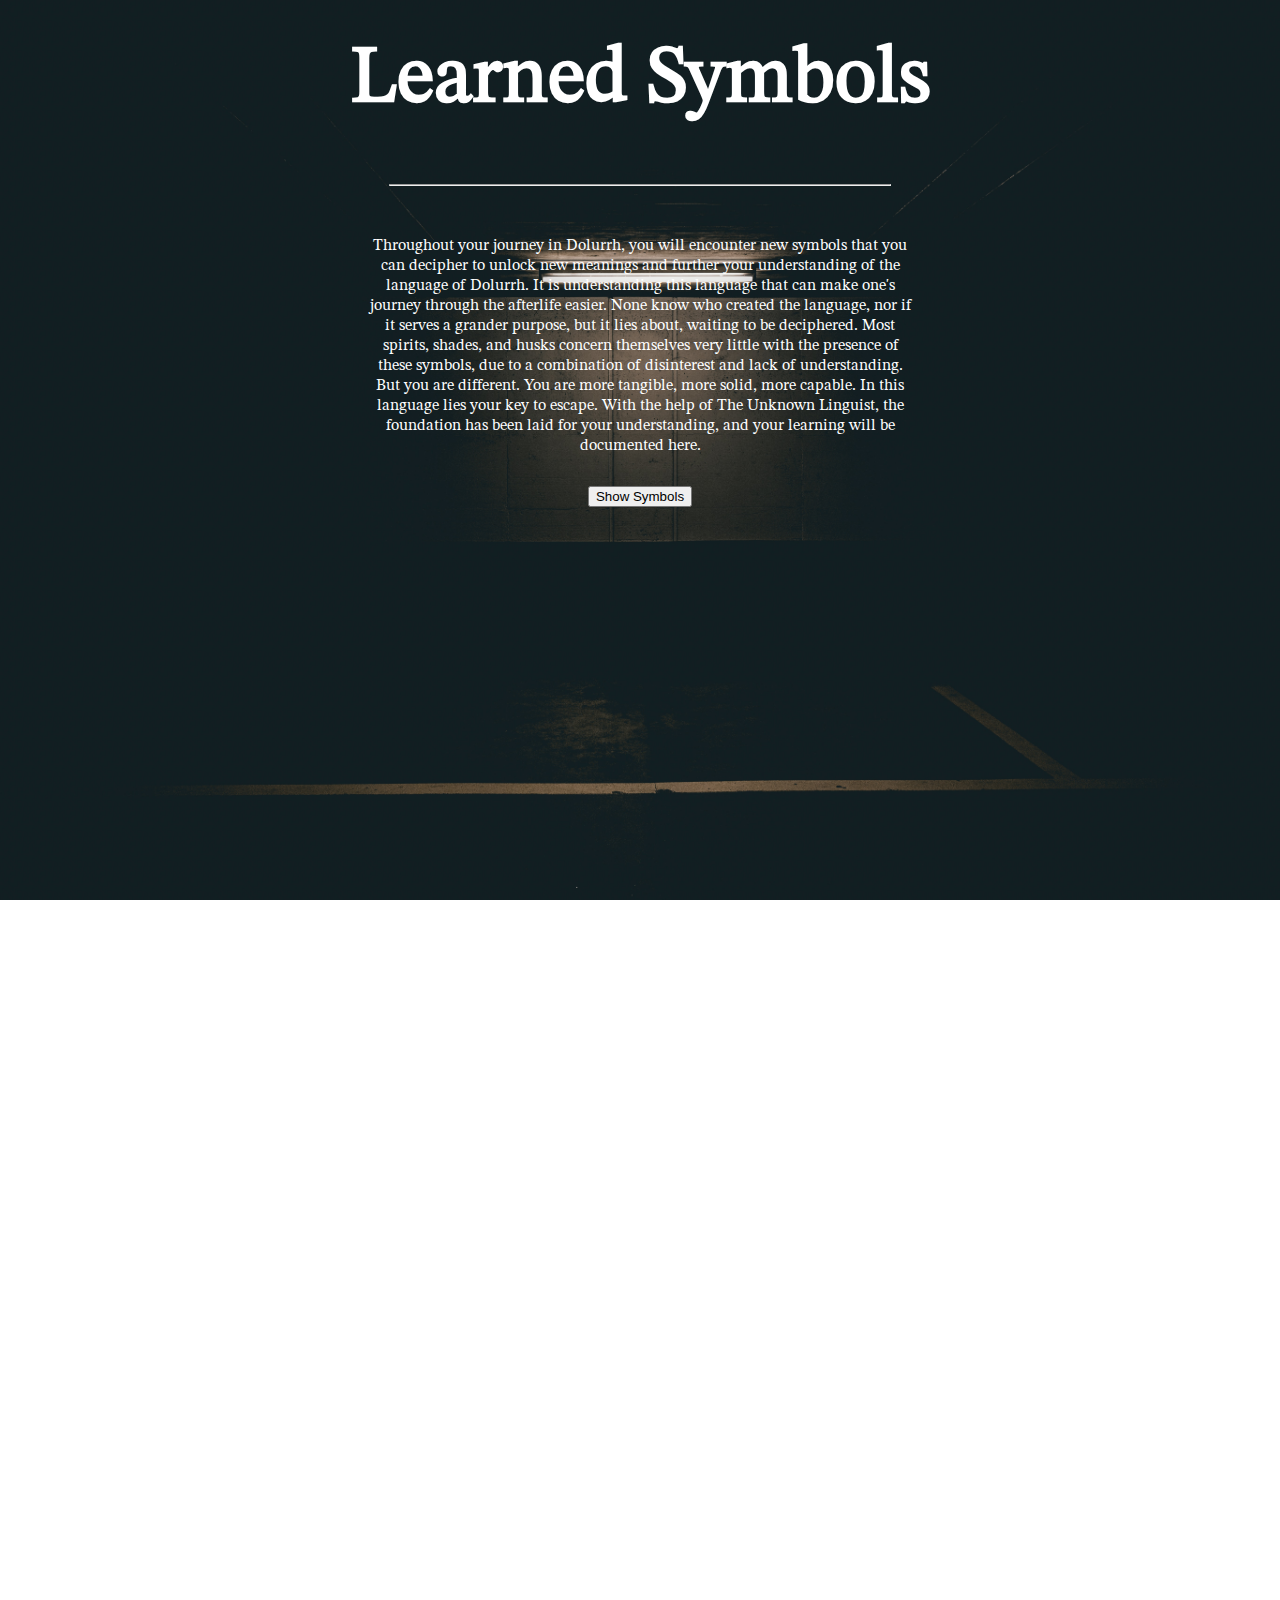
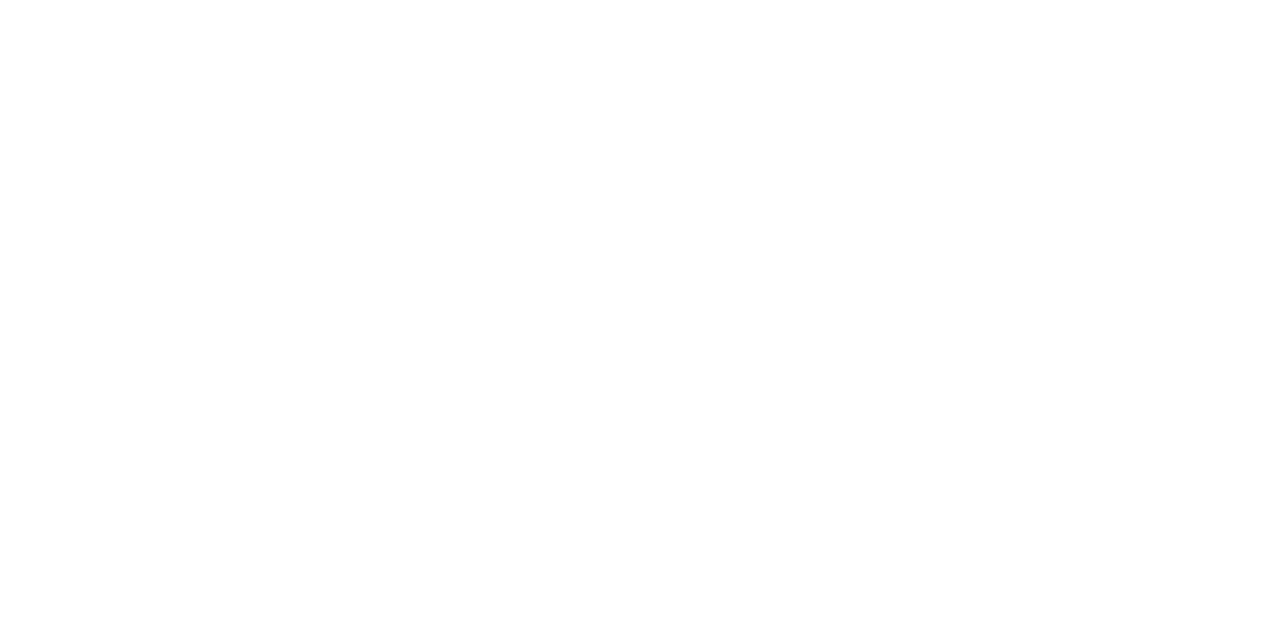
==== index.html @ 2c476905 "Styles finalized, preliminary symbols added" ====
<!DOCTYPE html>
<!--[if lt IE 7]>      <html class="no-js lt-ie9 lt-ie8 lt-ie7"> <![endif]-->
<!--[if IE 7]>         <html class="no-js lt-ie9 lt-ie8"> <![endif]-->
<!--[if IE 8]>         <html class="no-js lt-ie9"> <![endif]-->
<!--[if gt IE 8]>      <html class="no-js"> <!--<![endif]-->
<html>
    <head>
        <meta charset="utf-8">
        <meta http-equiv="X-UA-Compatible" content="IE=edge">
        <title>Dolurrh Symbols</title>
        <meta name="description" content="">
        <meta name="viewport" content="width=device-width, initial-scale=1">
        <link href="https://cdn.jsdelivr.net/npm/bootstrap@5.1.0/dist/css/bootstrap.min.css" rel="stylesheet" integrity="sha384-KyZXEAg3QhqLMpG8r+8fhAXLRk2vvoC2f3B09zVXn8CA5QIVfZOJ3BCsw2P0p/We" crossorigin="anonymous">
        <link rel="stylesheet" href="style.css">
    </head>
    <body>
        <!--[if lt IE 7]>
            <p class="browsehappy">You are using an <strong>outdated</strong> browser. Please <a href="#">upgrade your browser</a> to improve your experience.</p>
        <![endif]-->
        <div id="fadeIn">
            <h1 class="center" id="mainTitle">Learned Symbols</h1>
            <hr class="">
            <p class="">Throughout your journey in Dolurrh, you will encounter new symbols that you can decipher to unlock new meanings and further your understanding of the language of Dolurrh. It is understanding this language that can make one's journey through the afterlife easier. None know who created the language, nor if it serves a grander purpose, but it lies about, waiting to be deciphered. Most spirits, shades, and husks concern themselves very little with the presence of these symbols, due to a combination of disinterest and lack of understanding. But you are different. You are more tangible, more solid, more capable. In this language lies your key to escape. With the help of The Unknown Linguist, the foundation has been laid for your understanding, and your learning will be documented here.</p>

            <button type="button" class="btn btn-light" onclick="showSymbols()">Show Symbols</button>
        </div>

        <div id="symbols" class="container">
            <div class="row">
                <div class="col">
                    <figure class="figure">
                        <img src="assets/time.PNG" class="figure-img img-fluid rounded" alt="time">
                        <figcaption>time</figcaption>
                    </figure>
                </div>
                <div class="col">
                    <figure class="figure">
                        <img src="assets/existence.PNG" class="figure-img img-fluid rounded" alt="point existence">
                        <figcaption>point existence</figcaption>
                    </figure>
                </div>
                <div class="col">
                    <figure class="figure">
                        <img src="assets/do.PNG" class="figure-img img-fluid rounded" alt="do">
                        <figcaption>do</figcaption>
                    </figure>
                </div>
                <div class="col">
                    <figure class="figure">
                        <img src="assets/did.PNG" class="figure-img img-fluid rounded" alt="did">
                        <figcaption>did</figcaption>
                    </figure>
                </div>
                <div class="col">
                    <figure class="figure">
                        <img src="assets/thing.PNG" class="figure-img img-fluid rounded" alt="thing">
                        <figcaption>thing</figcaption>
                    </figure>
                </div>
                <div class="col">
                    <figure class="figure">
                        <img src="assets/be.PNG" class="figure-img img-fluid rounded" alt="be">
                        <figcaption>be</figcaption>
                    </figure>
                </div>
                <div class="col">
                    <figure class="figure">
                        <img src="" class="figure-img img-fluid rounded" alt="">
                        <figcaption></figcaption>
                    </figure>
                </div>
                <div class="col">
                    <figure class="figure">
                        <img src="" class="figure-img img-fluid rounded" alt="">
                        <figcaption></figcaption>
                    </figure>
                </div>
            </div>
            <div class="row">
                
            </div>
            <div class="row">
                
            </div>
            <div class="row">
                
            </div>
        </div>
        
        <script src="https://cdn.jsdelivr.net/npm/bootstrap@5.1.0/dist/js/bootstrap.bundle.min.js" integrity="sha384-U1DAWAznBHeqEIlVSCgzq+c9gqGAJn5c/t99JyeKa9xxaYpSvHU5awsuZVVFIhvj" crossorigin="anonymous"></script>
        <script>
            // console.log(document.getElementById("fadeIn").children)
            const children = document.getElementById("fadeIn").children
            for (let i = 0; i < children.length; i++) {
                children[i].className += " load";
            }

            function showSymbols() {
                var x = document.getElementById("symbols");
                console.log(x.style);
                if (x.style.opacity == 0) {
                    console.log("correct")
                    x.className += " load";
                } 
                location.href = "#";
                location.href = "#symbols";
            }
        </script>
    </body>
</html>
---- style.css ----
@import url('https://fonts.googleapis.com/css2?family=STIX+Two+Math&display=swap');

body {
    background-image: url("assets/light.jpg");
    background-size: cover;
    background-repeat: no-repeat;
    background-attachment: fixed;
    background-position: center; 
    font-family: 'STIX Two Math', serif;
    color: white;
    text-align: center;
}

h1 {
    margin-top: 30px;
    font-size: 80px;
    opacity: 0;
    -webkit-transition: opacity 2s ease-in;
       -moz-transition: opacity 2s ease-in;
        -ms-transition: opacity 2s ease-in;
         -o-transition: opacity 2s ease-in;
            transition: opacity 2s ease-in;
}

hr {
    width: 500px;
    margin: 0 auto;
    margin-top: 13px;
    opacity: 0;
    -webkit-transition: opacity 2s ease-in;
       -moz-transition: opacity 2s ease-in;
        -ms-transition: opacity 2s ease-in;
         -o-transition: opacity 2s ease-in;
            transition: opacity 2s ease-in;
    transition-delay: 1s;
}

p {
    font-size: 16px;
    width: 550px;
    margin: 0 auto;
    margin-top: 50px;
    opacity: 0;
    -webkit-transition: opacity 2s ease-in;
       -moz-transition: opacity 2s ease-in;
        -ms-transition: opacity 2s ease-in;
         -o-transition: opacity 2s ease-in;
            transition: opacity 2s ease-in;
    transition-delay: 2s;
}

.btn {
    margin-top: 30px;
    opacity: 0;
    -webkit-transition: opacity 2s ease-in;
       -moz-transition: opacity 2s ease-in;
        -ms-transition: opacity 2s ease-in;
         -o-transition: opacity 2s ease-in;
            transition: opacity 2s ease-in;
    transition-delay: 3s;
}

.container {
    /* margin: 0 auto; */
    margin-top: 200px;
    opacity: 0;
    -webkit-transition: opacity 2s ease-in;
       -moz-transition: opacity 2s ease-in;
        -ms-transition: opacity 2s ease-in;
         -o-transition: opacity 2s ease-in;
            transition: opacity 2s ease-in;
}

.load {
    opacity: 1;
}

.row {
    min-height: 164px;
}
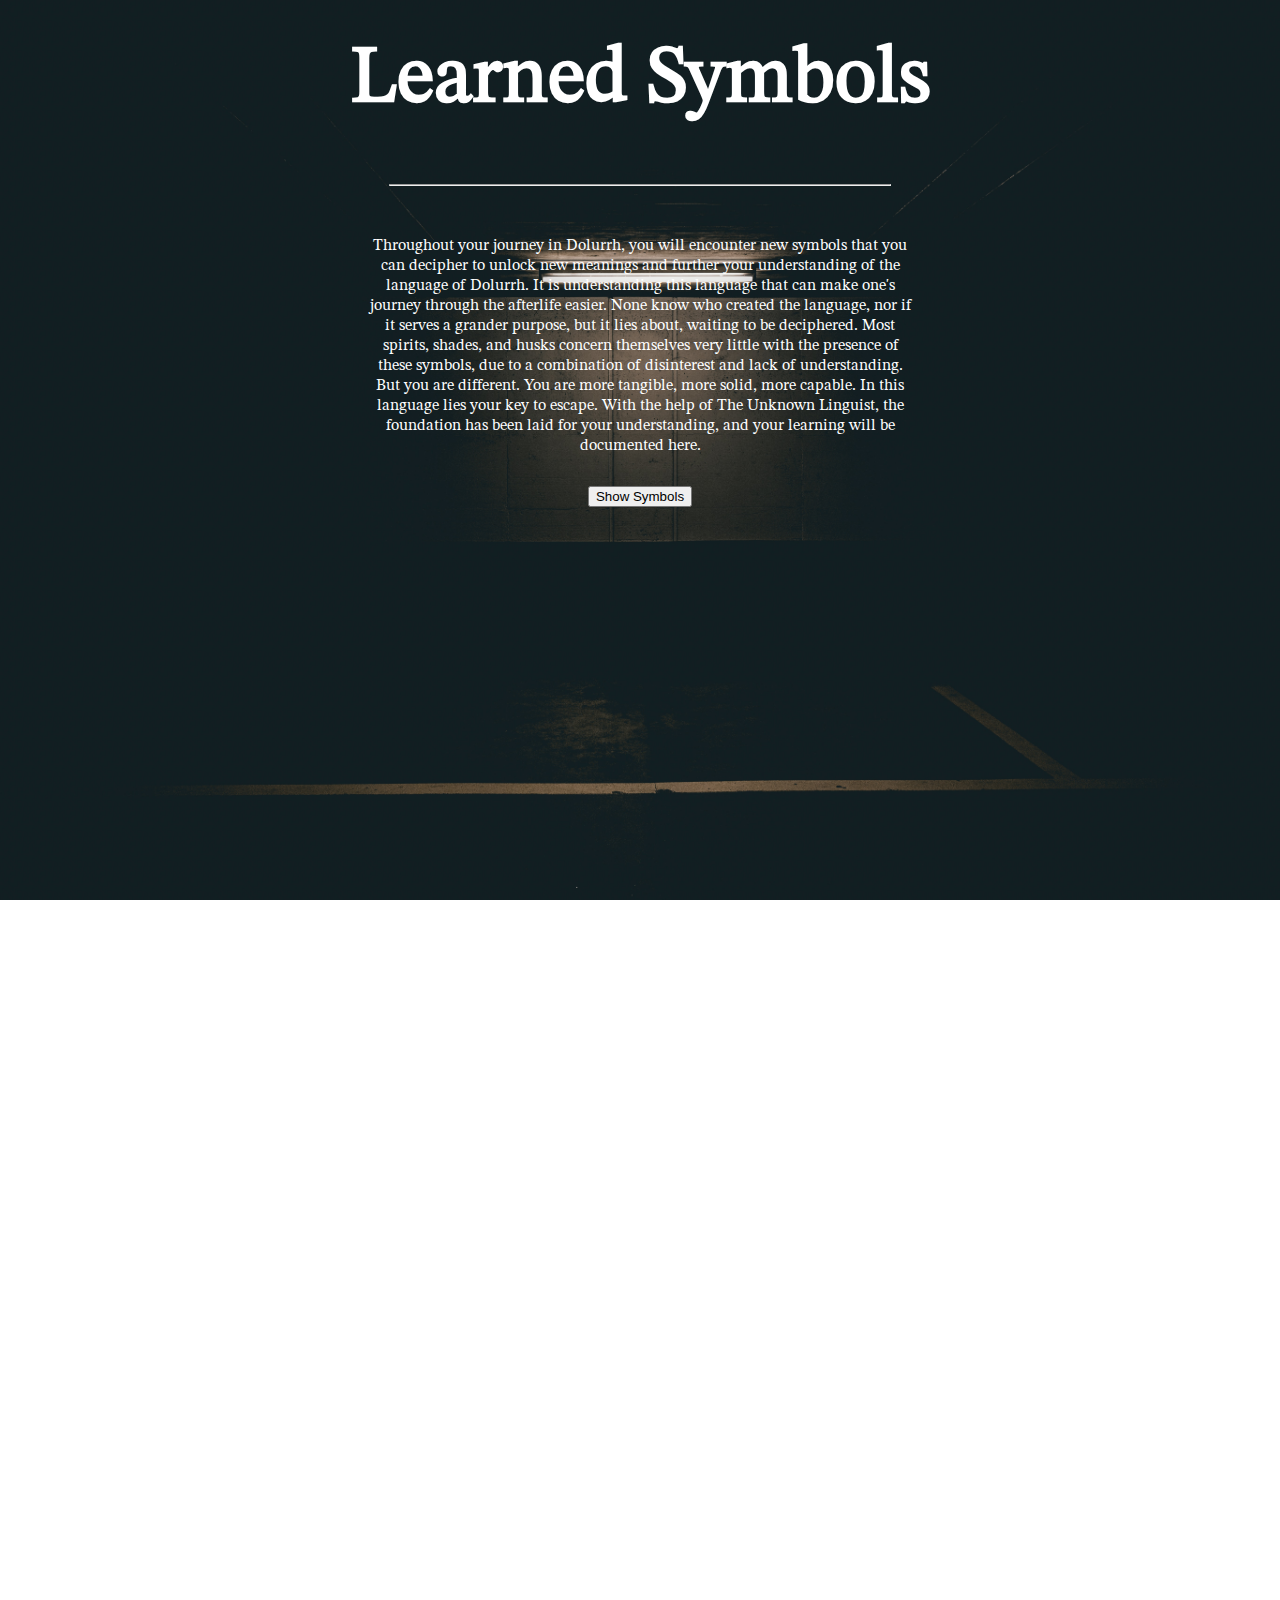
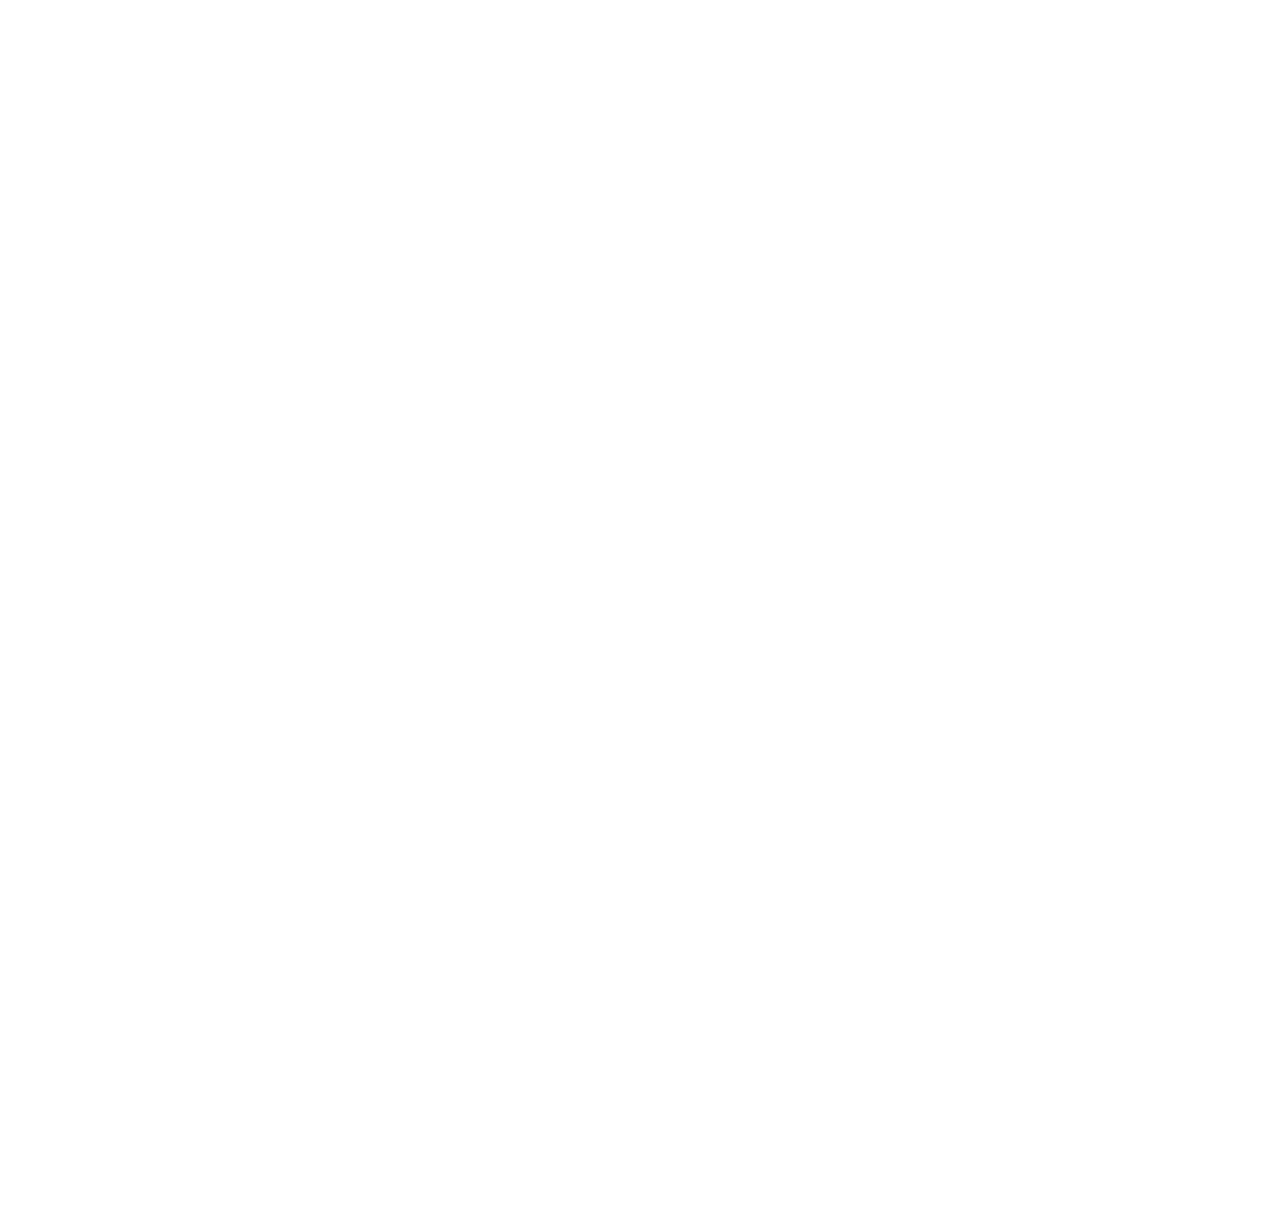
==== commit d1091c55: "Finalized starting symbols" ====
--- a/index.html
+++ b/index.html
@@ -41,18 +41,24 @@
                 </div>
                 <div class="col">
                     <figure class="figure">
+                        <img src="assets/day.PNG" class="figure-img img-fluid rounded" alt="day">
+                        <figcaption>day</figcaption>
+                    </figure>
+                </div>
+                <div class="col">
+                    <figure class="figure">
+                        <img src="assets/today.PNG" class="figure-img img-fluid rounded" alt="today">
+                        <figcaption>today</figcaption>
+                    </figure>
+                </div>
+                <div class="col">
+                    <figure class="figure">
                         <img src="assets/do.PNG" class="figure-img img-fluid rounded" alt="do">
                         <figcaption>do</figcaption>
                     </figure>
                 </div>
                 <div class="col">
                     <figure class="figure">
-                        <img src="assets/did.PNG" class="figure-img img-fluid rounded" alt="did">
-                        <figcaption>did</figcaption>
-                    </figure>
-                </div>
-                <div class="col">
-                    <figure class="figure">
                         <img src="assets/thing.PNG" class="figure-img img-fluid rounded" alt="thing">
                         <figcaption>thing</figcaption>
                     </figure>
@@ -65,25 +71,160 @@
                 </div>
                 <div class="col">
                     <figure class="figure">
-                        <img src="" class="figure-img img-fluid rounded" alt="">
-                        <figcaption></figcaption>
-                    </figure>
-                </div>
-                <div class="col">
-                    <figure class="figure">
-                        <img src="" class="figure-img img-fluid rounded" alt="">
-                        <figcaption></figcaption>
-                    </figure>
-                </div>
-            </div>
-            <div class="row">
-                
-            </div>
-            <div class="row">
-                
-            </div>
-            <div class="row">
-                
+                        <img src="assets/feeling.PNG" class="figure-img img-fluid rounded" alt="feeling">
+                        <figcaption>feeling</figcaption>
+                    </figure>
+                </div>
+            </div>
+            <div class="row">
+                <div class="col">
+                    <figure class="figure">
+                        <img src="" class="figure-img img-fluid rounded" alt="">
+                        <figcaption></figcaption>
+                    </figure>
+                </div>
+                <div class="col">
+                    <figure class="figure">
+                        <img src="" class="figure-img img-fluid rounded" alt="">
+                        <figcaption></figcaption>
+                    </figure>
+                </div>
+                <div class="col">
+                    <figure class="figure">
+                        <img src="" class="figure-img img-fluid rounded" alt="">
+                        <figcaption></figcaption>
+                    </figure>
+                </div>
+                <div class="col">
+                    <figure class="figure">
+                        <img src="" class="figure-img img-fluid rounded" alt="">
+                        <figcaption></figcaption>
+                    </figure>
+                </div>
+                <div class="col">
+                    <figure class="figure">
+                        <img src="" class="figure-img img-fluid rounded" alt="">
+                        <figcaption></figcaption>
+                    </figure>
+                </div>
+                <div class="col">
+                    <figure class="figure">
+                        <img src="" class="figure-img img-fluid rounded" alt="">
+                        <figcaption></figcaption>
+                    </figure>
+                </div>
+                <div class="col">
+                    <figure class="figure">
+                        <img src="" class="figure-img img-fluid rounded" alt="">
+                        <figcaption></figcaption>
+                    </figure>
+                </div>
+                <div class="col">
+                    <figure class="figure">
+                        <img src="" class="figure-img img-fluid rounded" alt="">
+                        <figcaption></figcaption>
+                    </figure>
+                </div>
+            </div>
+            <div class="row">
+                <div class="col">
+                    <figure class="figure">
+                        <img src="" class="figure-img img-fluid rounded" alt="">
+                        <figcaption></figcaption>
+                    </figure>
+                </div>
+                <div class="col">
+                    <figure class="figure">
+                        <img src="" class="figure-img img-fluid rounded" alt="">
+                        <figcaption></figcaption>
+                    </figure>
+                </div>
+                <div class="col">
+                    <figure class="figure">
+                        <img src="" class="figure-img img-fluid rounded" alt="">
+                        <figcaption></figcaption>
+                    </figure>
+                </div>
+                <div class="col">
+                    <figure class="figure">
+                        <img src="" class="figure-img img-fluid rounded" alt="">
+                        <figcaption></figcaption>
+                    </figure>
+                </div>
+                <div class="col">
+                    <figure class="figure">
+                        <img src="" class="figure-img img-fluid rounded" alt="">
+                        <figcaption></figcaption>
+                    </figure>
+                </div>
+                <div class="col">
+                    <figure class="figure">
+                        <img src="" class="figure-img img-fluid rounded" alt="">
+                        <figcaption></figcaption>
+                    </figure>
+                </div>
+                <div class="col">
+                    <figure class="figure">
+                        <img src="" class="figure-img img-fluid rounded" alt="">
+                        <figcaption></figcaption>
+                    </figure>
+                </div>
+                <div class="col">
+                    <figure class="figure">
+                        <img src="" class="figure-img img-fluid rounded" alt="">
+                        <figcaption></figcaption>
+                    </figure>
+                </div>
+            </div>
+            <div class="row">
+                <div class="col">
+                    <figure class="figure">
+                        <img src="" class="figure-img img-fluid rounded" alt="">
+                        <figcaption></figcaption>
+                    </figure>
+                </div>
+                <div class="col">
+                    <figure class="figure">
+                        <img src="" class="figure-img img-fluid rounded" alt="">
+                        <figcaption></figcaption>
+                    </figure>
+                </div>
+                <div class="col">
+                    <figure class="figure">
+                        <img src="" class="figure-img img-fluid rounded" alt="">
+                        <figcaption></figcaption>
+                    </figure>
+                </div>
+                <div class="col">
+                    <figure class="figure">
+                        <img src="" class="figure-img img-fluid rounded" alt="">
+                        <figcaption></figcaption>
+                    </figure>
+                </div>
+                <div class="col">
+                    <figure class="figure">
+                        <img src="" class="figure-img img-fluid rounded" alt="">
+                        <figcaption></figcaption>
+                    </figure>
+                </div>
+                <div class="col">
+                    <figure class="figure">
+                        <img src="" class="figure-img img-fluid rounded" alt="">
+                        <figcaption></figcaption>
+                    </figure>
+                </div>
+                <div class="col">
+                    <figure class="figure">
+                        <img src="" class="figure-img img-fluid rounded" alt="">
+                        <figcaption></figcaption>
+                    </figure>
+                </div>
+                <div class="col">
+                    <figure class="figure">
+                        <img src="" class="figure-img img-fluid rounded" alt="">
+                        <figcaption></figcaption>
+                    </figure>
+                </div>
             </div>
         </div>
         
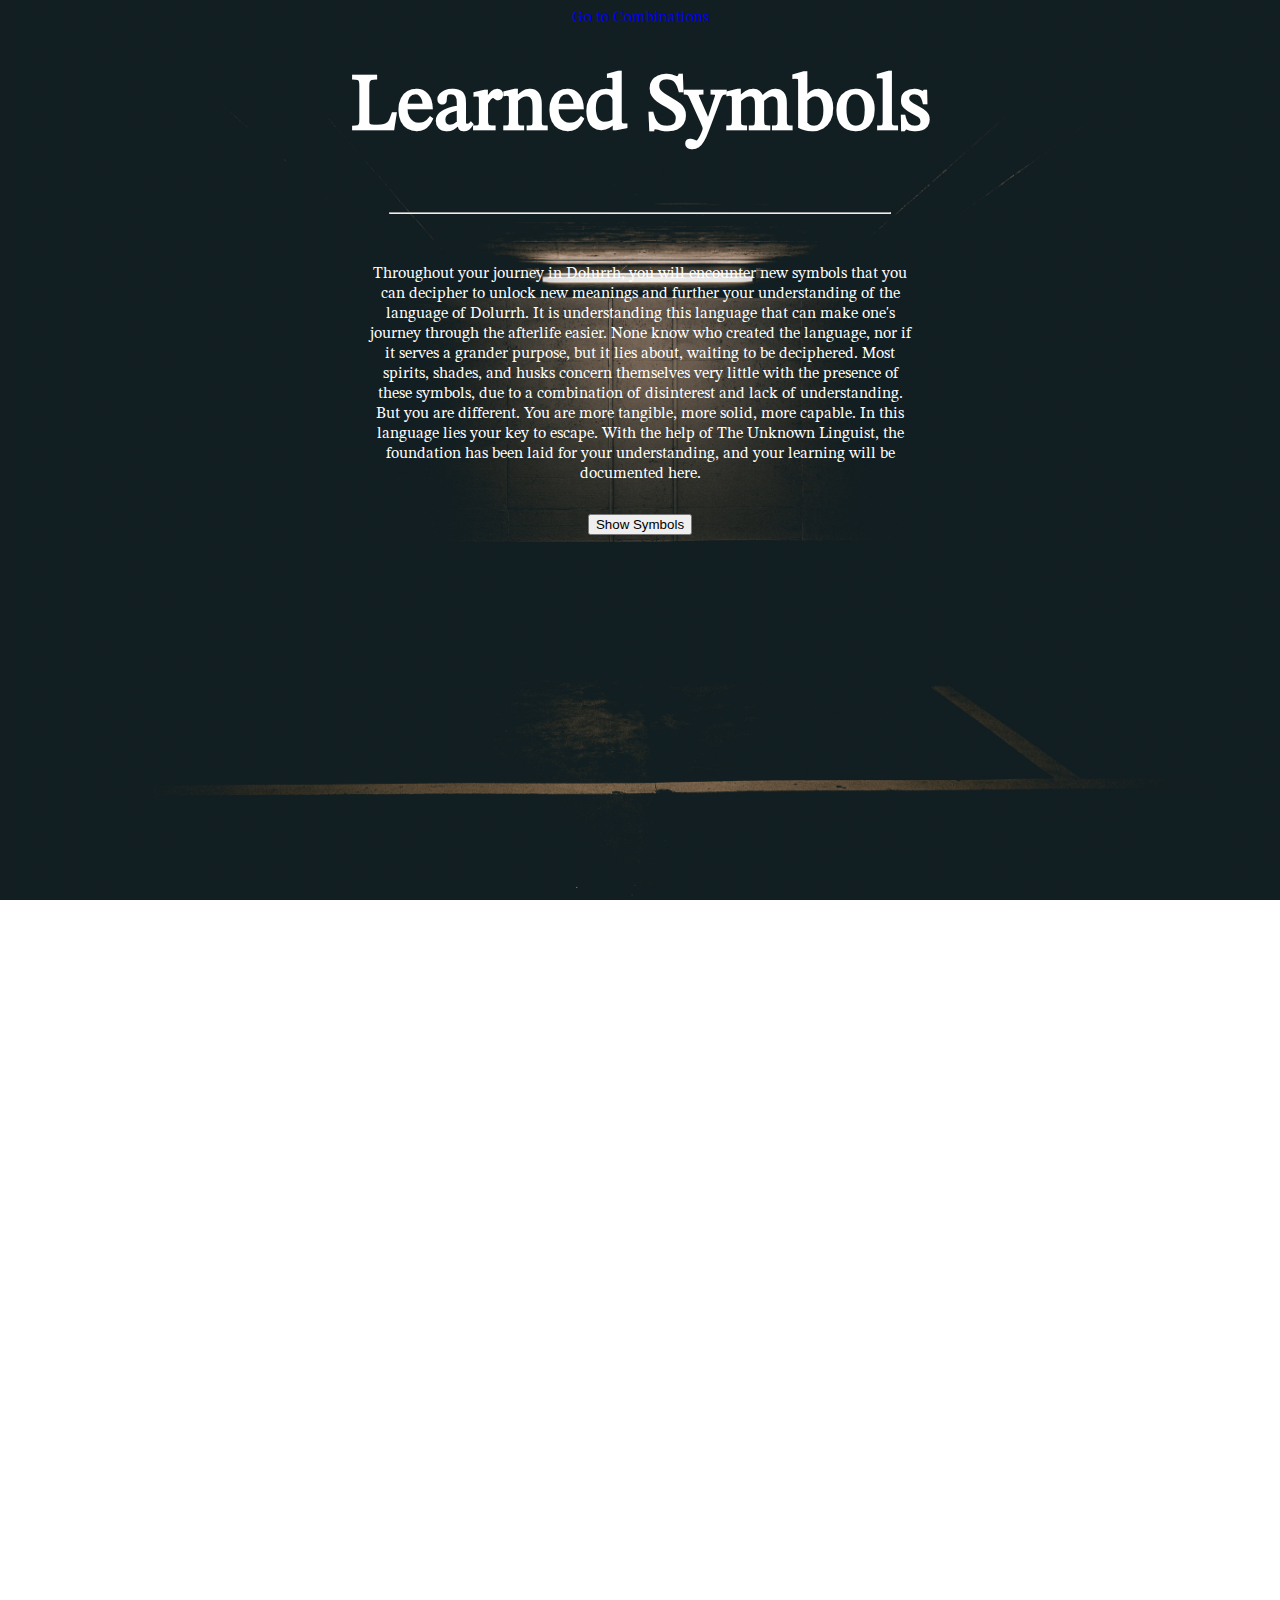
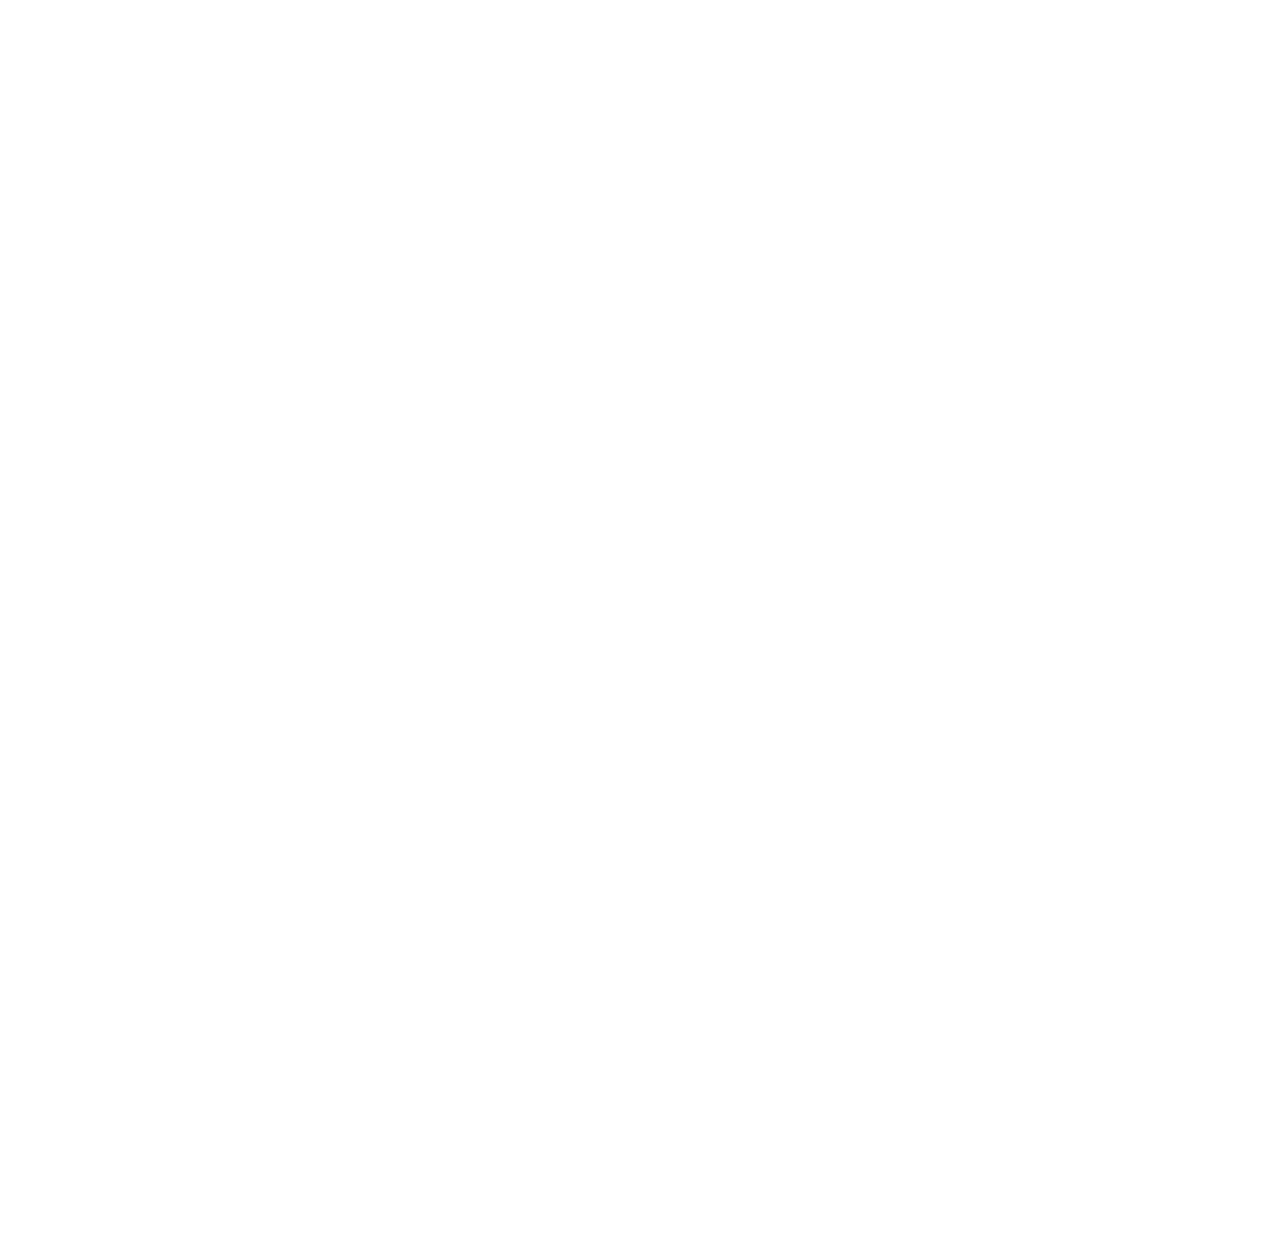
==== commit d18771b3: "Added Combinations page to present them with puzzles" ====
--- a/index.html
+++ b/index.html
@@ -17,6 +17,7 @@
         <!--[if lt IE 7]>
             <p class="browsehappy">You are using an <strong>outdated</strong> browser. Please <a href="#">upgrade your browser</a> to improve your experience.</p>
         <![endif]-->
+        <a href="combinations.html" id="link">Go to Combinations</a>
         <div id="fadeIn">
             <h1 class="center" id="mainTitle">Learned Symbols</h1>
             <hr class="">
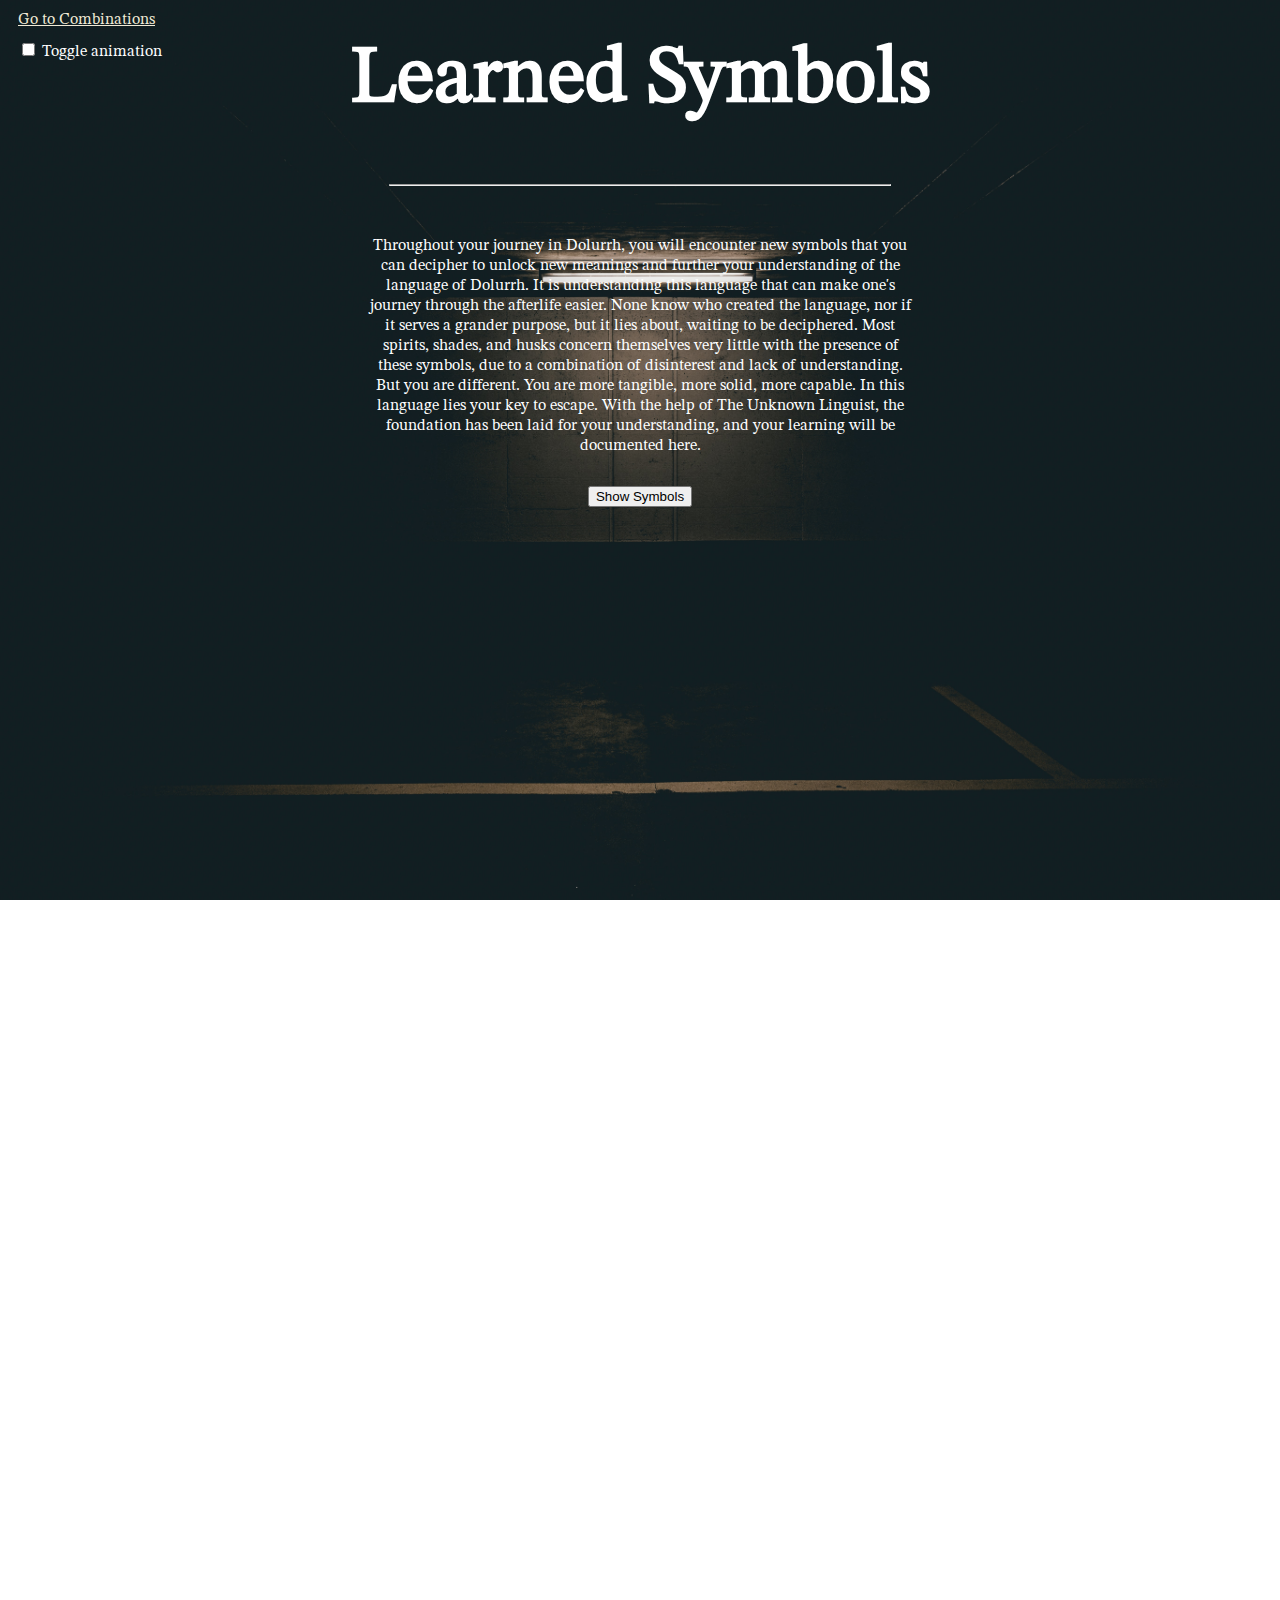
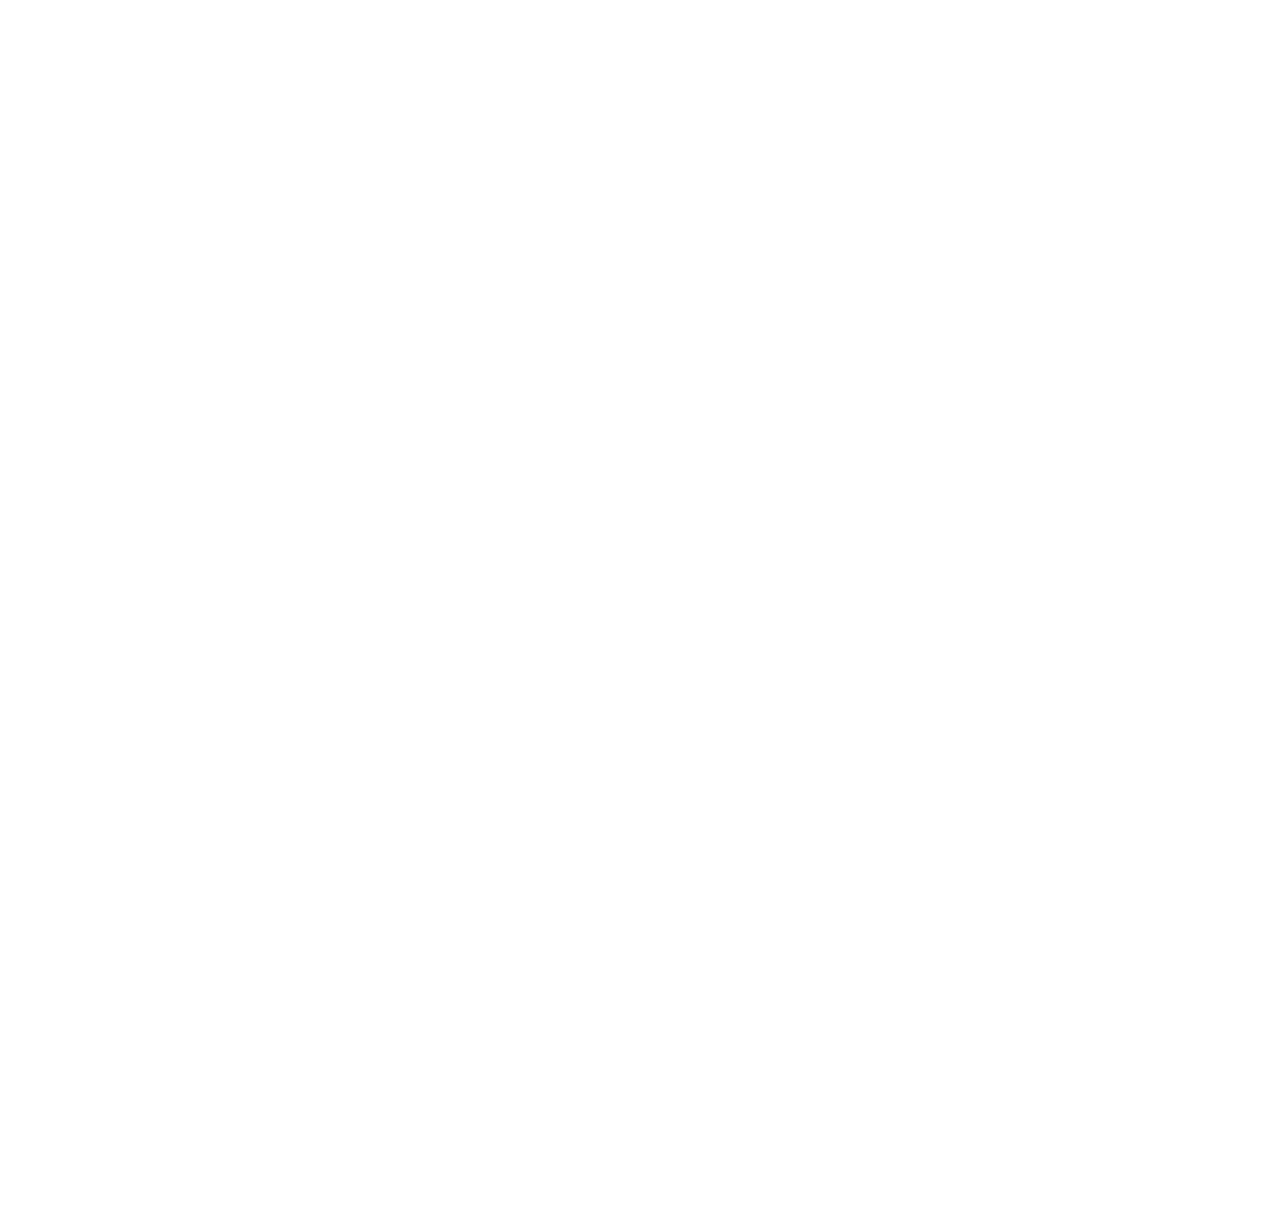
==== commit 21a3fb4f: "Nearly functional animation toggler" ====
--- a/index.html
+++ b/index.html
@@ -12,12 +12,18 @@
         <meta name="viewport" content="width=device-width, initial-scale=1">
         <link href="https://cdn.jsdelivr.net/npm/bootstrap@5.1.0/dist/css/bootstrap.min.css" rel="stylesheet" integrity="sha384-KyZXEAg3QhqLMpG8r+8fhAXLRk2vvoC2f3B09zVXn8CA5QIVfZOJ3BCsw2P0p/We" crossorigin="anonymous">
         <link rel="stylesheet" href="style.css">
+        <link rel="shortcut icon" type="image/png" href="assets/skull_favi.PNG"/>
+        <!-- <div>Icons made by <a href="https://www.freepik.com" title="Freepik">Freepik</a> from <a href="https://www.flaticon.com/" title="Flaticon">www.flaticon.com</a></div> -->
     </head>
     <body>
         <!--[if lt IE 7]>
             <p class="browsehappy">You are using an <strong>outdated</strong> browser. Please <a href="#">upgrade your browser</a> to improve your experience.</p>
         <![endif]-->
         <a href="combinations.html" id="link">Go to Combinations</a>
+        <div class="form-check form-switch" id="toggler">
+            <input class="form-check-input" type="checkbox" id="flexSwitchCheckChecked" onClick="toggleAnimation()">
+            <label class="form-check-label" for="flexSwitchCheckChecked">Toggle animation</label>
+        </div>
         <div id="fadeIn">
             <h1 class="center" id="mainTitle">Learned Symbols</h1>
             <hr class="">
@@ -231,10 +237,47 @@
         
         <script src="https://cdn.jsdelivr.net/npm/bootstrap@5.1.0/dist/js/bootstrap.bundle.min.js" integrity="sha384-U1DAWAznBHeqEIlVSCgzq+c9gqGAJn5c/t99JyeKa9xxaYpSvHU5awsuZVVFIhvj" crossorigin="anonymous"></script>
         <script>
-            // console.log(document.getElementById("fadeIn").children)
-            const children = document.getElementById("fadeIn").children
-            for (let i = 0; i < children.length; i++) {
-                children[i].className += " load";
+
+            if (localStorage.getItem('toggled') == null) {
+                console.log('not yet set')
+                localStorage.setItem('toggled', 'true');
+            }
+
+            if (localStorage.getItem('toggled') === 'true') {
+                console.log('LETS ANIMATE');
+                const children = document.getElementById("fadeIn").children
+                for (let i = 0; i < children.length; i++) {
+                    children[i].className += " load";
+                }
+
+                // document.getElementById("symbols").className += " load"; 
+            } else {
+                console.log('DONT ANIMATE');
+                toggleTransition('none', 1);
+            }
+
+            function toggleAnimation() {
+
+                if (localStorage.getItem('toggled') === 'true') {
+                    // turn animation off
+                    console.log("toggled off")
+                    localStorage.setItem('toggled', 'false');
+                } else {
+                    // turn animation on
+                    console.log("toggled on")
+                    localStorage.setItem('toggled', 'true');
+                }
+            
+            }
+
+            function toggleTransition(transition, opacity) {
+                const children = document.getElementById("fadeIn").children
+                    for (let i = 0; i < children.length; i++) {
+                        children[i].style.transition = transition;
+                        children[i].style.opacity = 1;
+                    }
+                document.getElementById('symbols').style.transition = transition;
+                document.getElementById('symbols').style.opacity = opacity;
             }
 
             function showSymbols() {
--- a/style.css
+++ b/style.css
@@ -79,3 +79,32 @@
     min-height: 164px;
 }
 
+#link {
+    position: absolute;
+    margin-left: 10px;
+    margin-top: -20px;
+    display: block;
+}
+
+a {
+    color: #f0ead6;
+}
+
+a:visited {
+    color: #f0ead6;
+}
+
+a:hover {
+    color: #807c6e;
+}
+
+a:active {
+    color: #56534a;
+}
+
+#toggler {
+    position: absolute;
+    margin-left: 10px;
+    margin-top: 10px;
+    display: block;
+}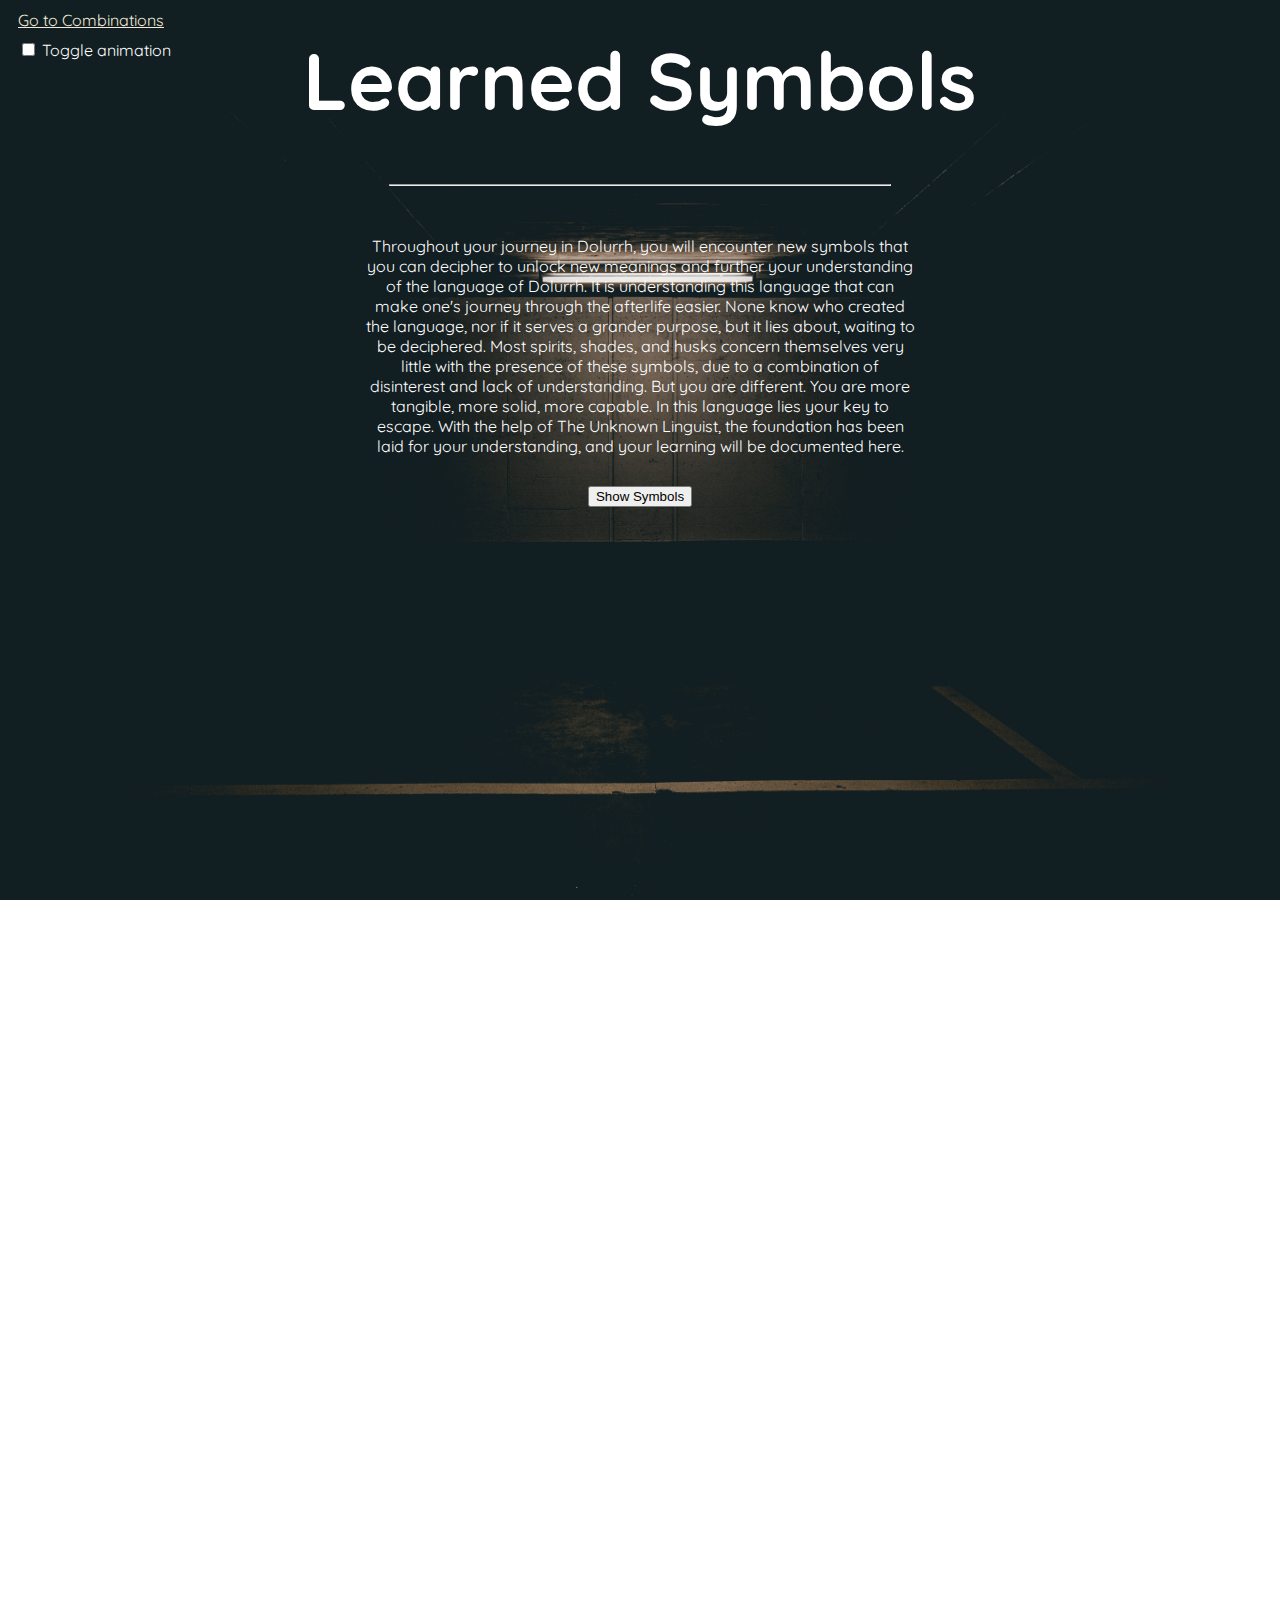
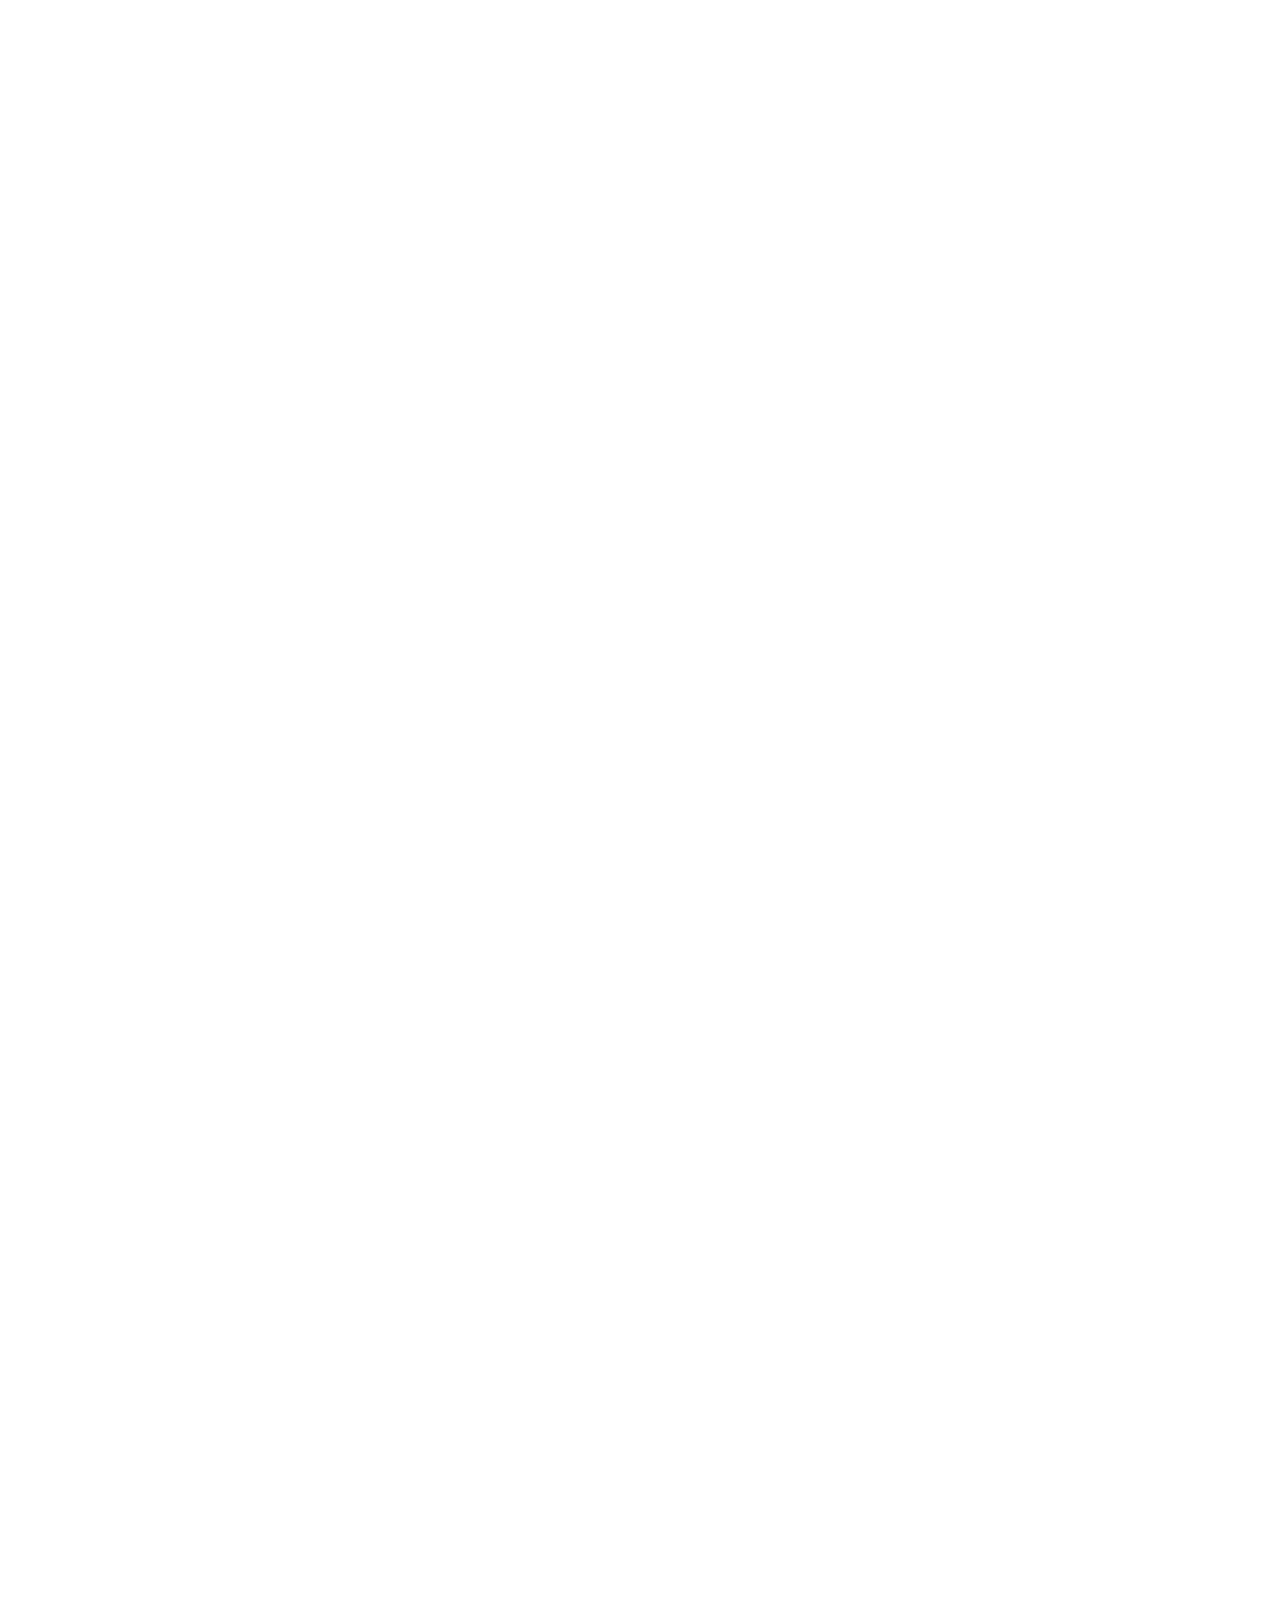
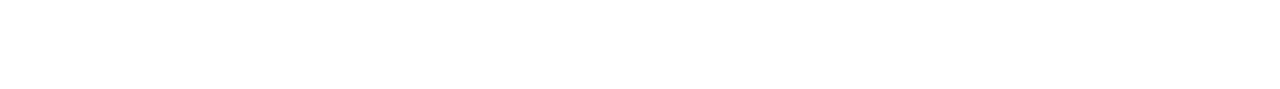
==== commit cc1466fb: "More combinations" ====
--- a/index.html
+++ b/index.html
@@ -86,26 +86,26 @@
             <div class="row">
                 <div class="col">
                     <figure class="figure">
-                        <img src="" class="figure-img img-fluid rounded" alt="">
-                        <figcaption></figcaption>
-                    </figure>
-                </div>
-                <div class="col">
-                    <figure class="figure">
-                        <img src="" class="figure-img img-fluid rounded" alt="">
-                        <figcaption></figcaption>
-                    </figure>
-                </div>
-                <div class="col">
-                    <figure class="figure">
-                        <img src="" class="figure-img img-fluid rounded" alt="">
-                        <figcaption></figcaption>
-                    </figure>
-                </div>
-                <div class="col">
-                    <figure class="figure">
-                        <img src="" class="figure-img img-fluid rounded" alt="">
-                        <figcaption></figcaption>
+                        <img src="assets/that.PNG" class="figure-img img-fluid rounded" alt="that">
+                        <figcaption>that</figcaption>
+                    </figure>
+                </div>
+                <div class="col">
+                    <figure class="figure">
+                        <img src="assets/small.PNG" class="figure-img img-fluid rounded" alt="small">
+                        <figcaption>small</figcaption>
+                    </figure>
+                </div>
+                <div class="col">
+                    <figure class="figure">
+                        <img src="assets/large.PNG" class="figure-img img-fluid rounded" alt="large">
+                        <figcaption>large</figcaption>
+                    </figure>
+                </div>
+                <div class="col">
+                    <figure class="figure">
+                        <img src="assets/good.PNG" class="figure-img img-fluid rounded" alt="good">
+                        <figcaption>good</figcaption>
                     </figure>
                 </div>
                 <div class="col">
--- a/style.css
+++ b/style.css
@@ -1,4 +1,5 @@
 @import url('https://fonts.googleapis.com/css2?family=STIX+Two+Math&display=swap');
+@import url('https://fonts.googleapis.com/css2?family=Kaisei+Tokumin&family=Quicksand:wght@300&display=swap');
 
 body {
     background-image: url("assets/light.jpg");
@@ -6,7 +7,9 @@
     background-repeat: no-repeat;
     background-attachment: fixed;
     background-position: center; 
-    font-family: 'STIX Two Math', serif;
+    /* font-family: 'STIX Two Math', serif; */
+    /* font-family: 'Kaisei Tokumin', serif; */
+    font-family: 'Quicksand', sans-serif;
     color: white;
     text-align: center;
 }
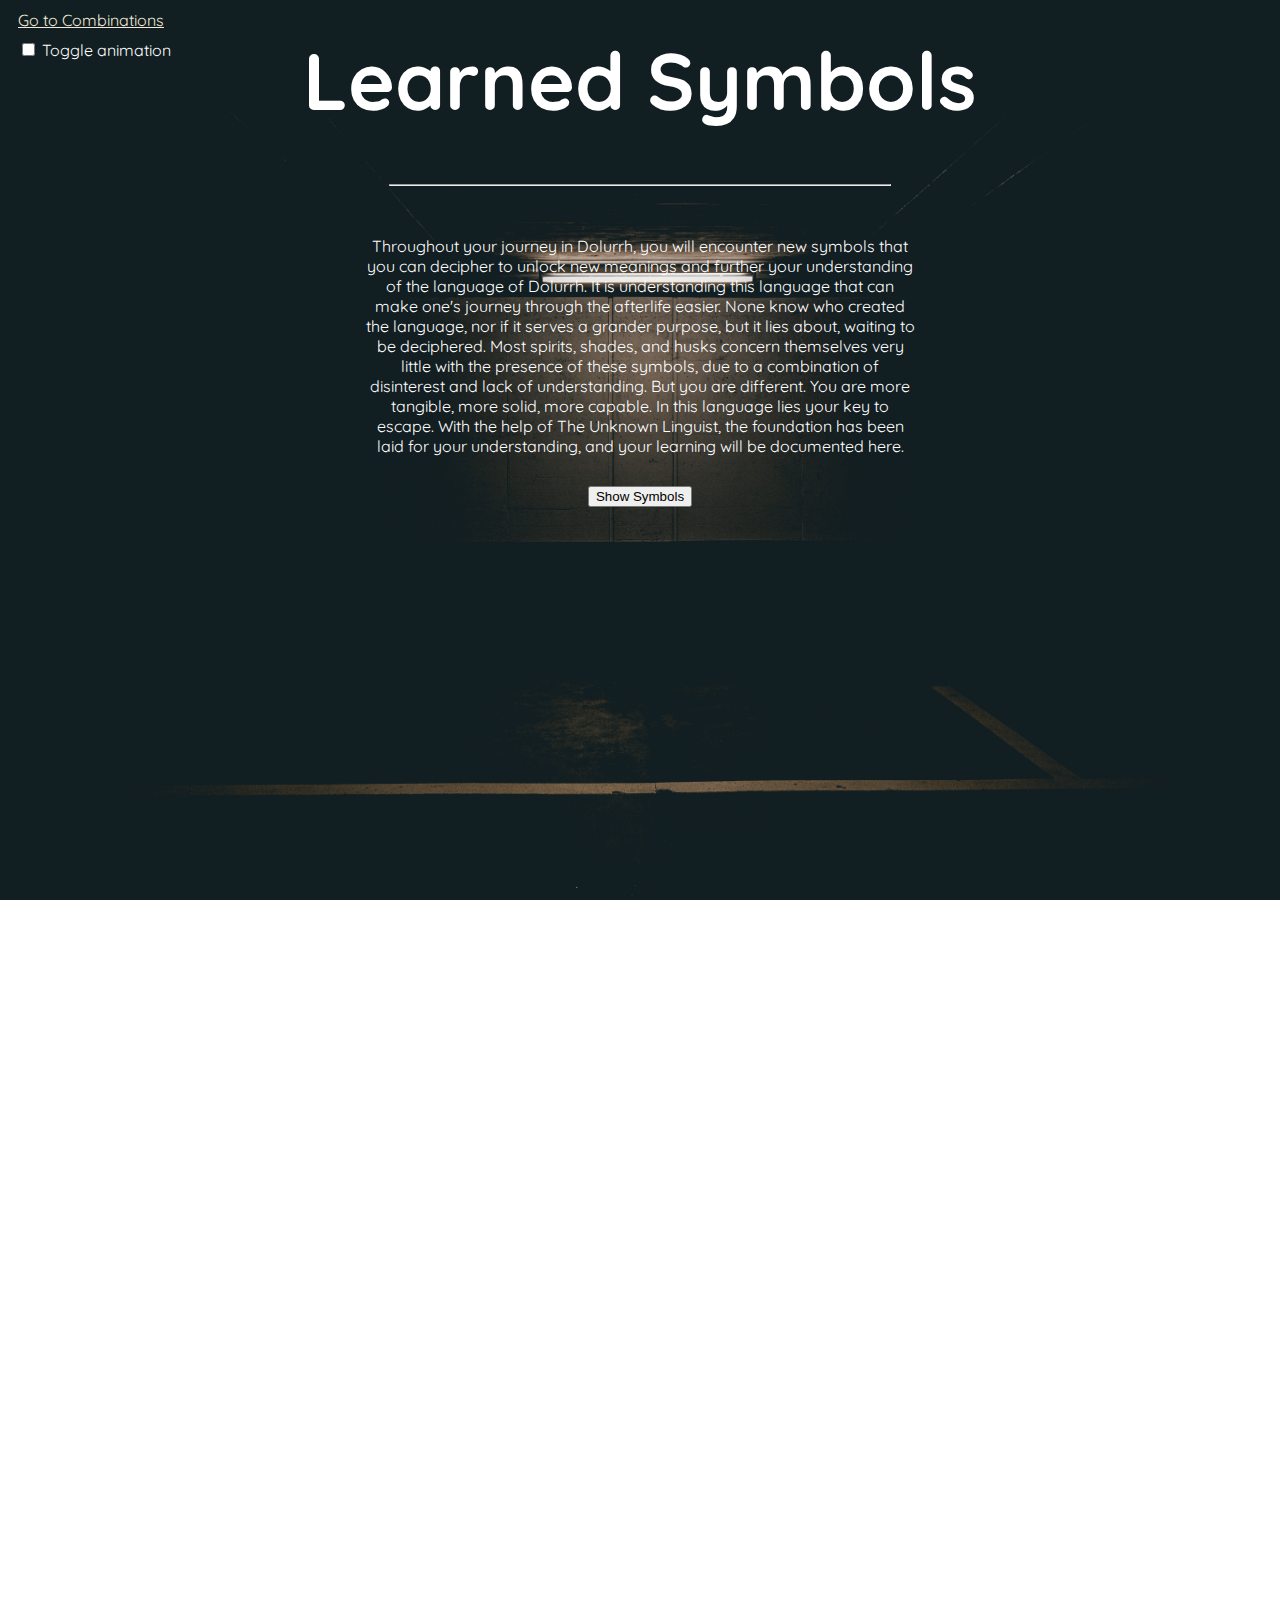
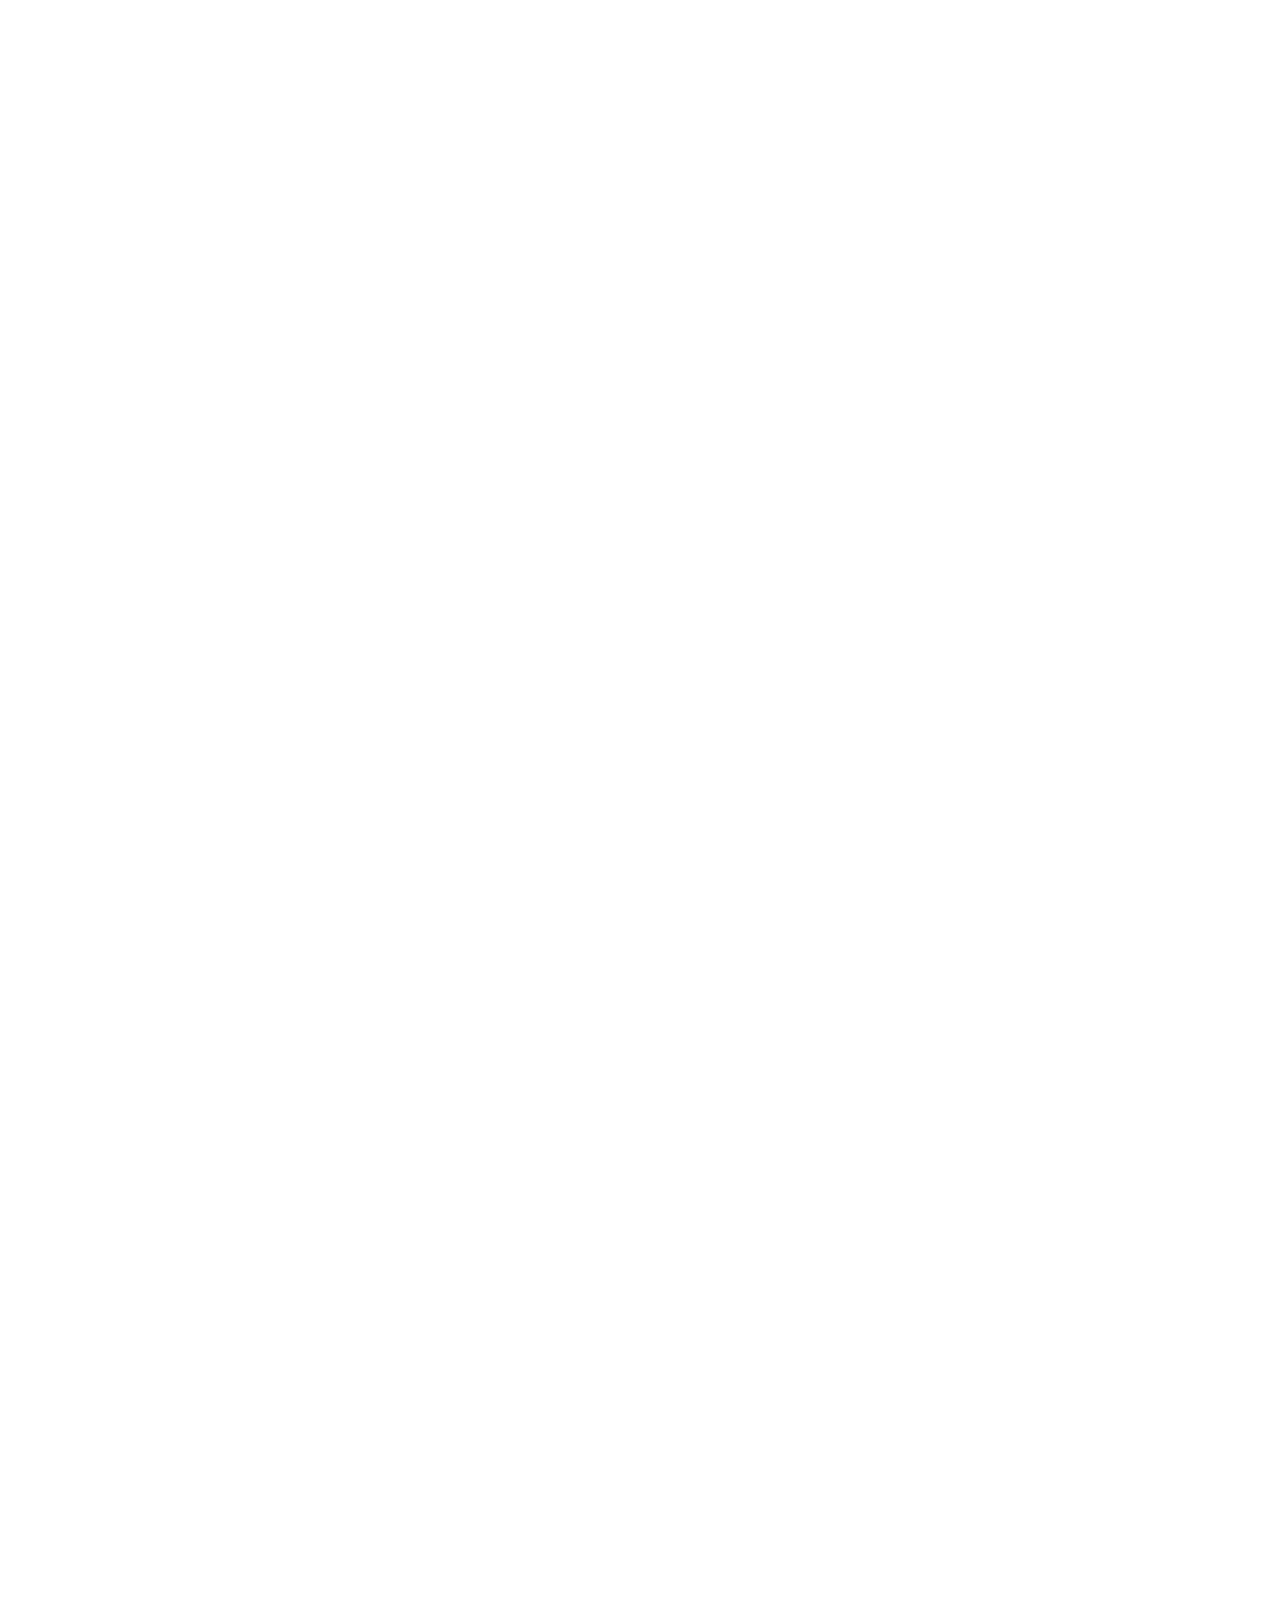
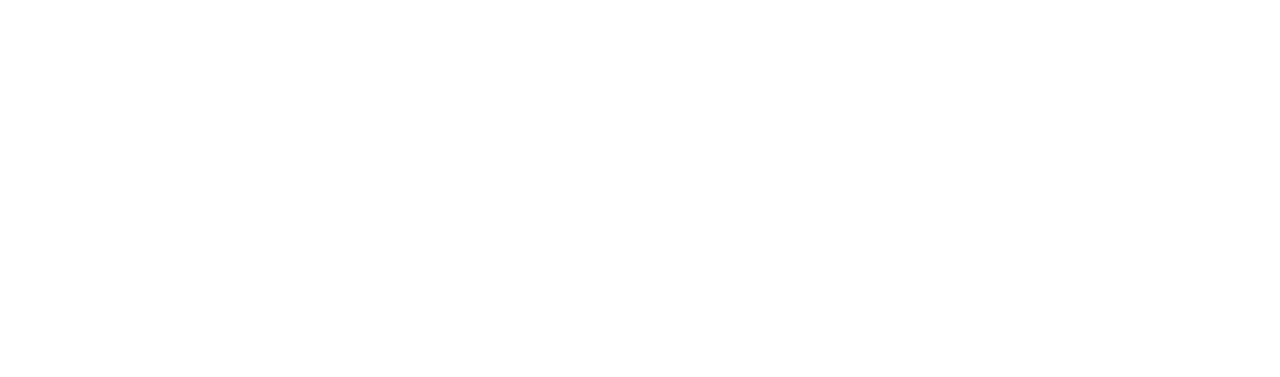
==== commit 0293911f: "Added additional buffer row" ====
--- a/index.html
+++ b/index.html
@@ -233,6 +233,56 @@
                     </figure>
                 </div>
             </div>
+            <div class="row">
+                <div class="col">
+                    <figure class="figure">
+                        <img src="" class="figure-img img-fluid rounded" alt="">
+                        <figcaption></figcaption>
+                    </figure>
+                </div>
+                <div class="col">
+                    <figure class="figure">
+                        <img src="" class="figure-img img-fluid rounded" alt="">
+                        <figcaption></figcaption>
+                    </figure>
+                </div>
+                <div class="col">
+                    <figure class="figure">
+                        <img src="" class="figure-img img-fluid rounded" alt="">
+                        <figcaption></figcaption>
+                    </figure>
+                </div>
+                <div class="col">
+                    <figure class="figure">
+                        <img src="" class="figure-img img-fluid rounded" alt="">
+                        <figcaption></figcaption>
+                    </figure>
+                </div>
+                <div class="col">
+                    <figure class="figure">
+                        <img src="" class="figure-img img-fluid rounded" alt="">
+                        <figcaption></figcaption>
+                    </figure>
+                </div>
+                <div class="col">
+                    <figure class="figure">
+                        <img src="" class="figure-img img-fluid rounded" alt="">
+                        <figcaption></figcaption>
+                    </figure>
+                </div>
+                <div class="col">
+                    <figure class="figure">
+                        <img src="" class="figure-img img-fluid rounded" alt="">
+                        <figcaption></figcaption>
+                    </figure>
+                </div>
+                <div class="col">
+                    <figure class="figure">
+                        <img src="" class="figure-img img-fluid rounded" alt="">
+                        <figcaption></figcaption>
+                    </figure>
+                </div>
+            </div>
         </div>
         
         <script src="https://cdn.jsdelivr.net/npm/bootstrap@5.1.0/dist/js/bootstrap.bundle.min.js" integrity="sha384-U1DAWAznBHeqEIlVSCgzq+c9gqGAJn5c/t99JyeKa9xxaYpSvHU5awsuZVVFIhvj" crossorigin="anonymous"></script>
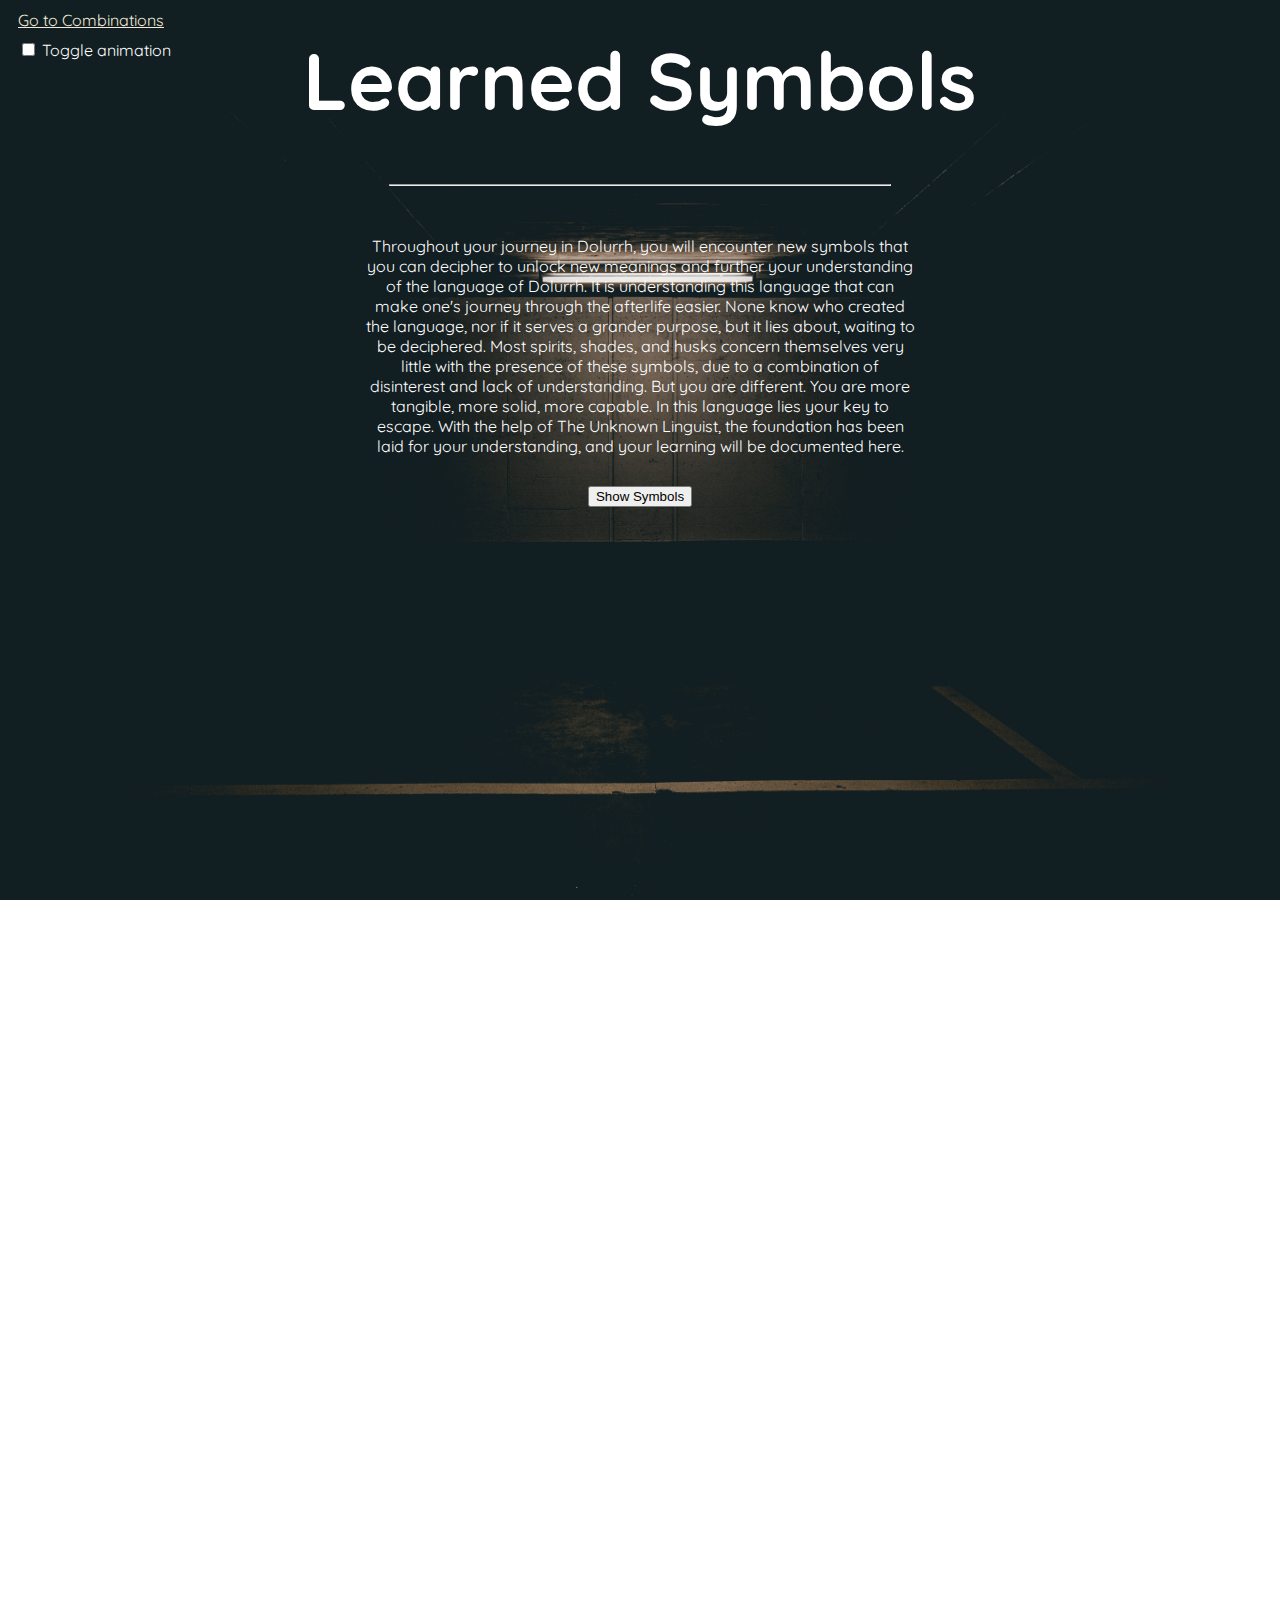
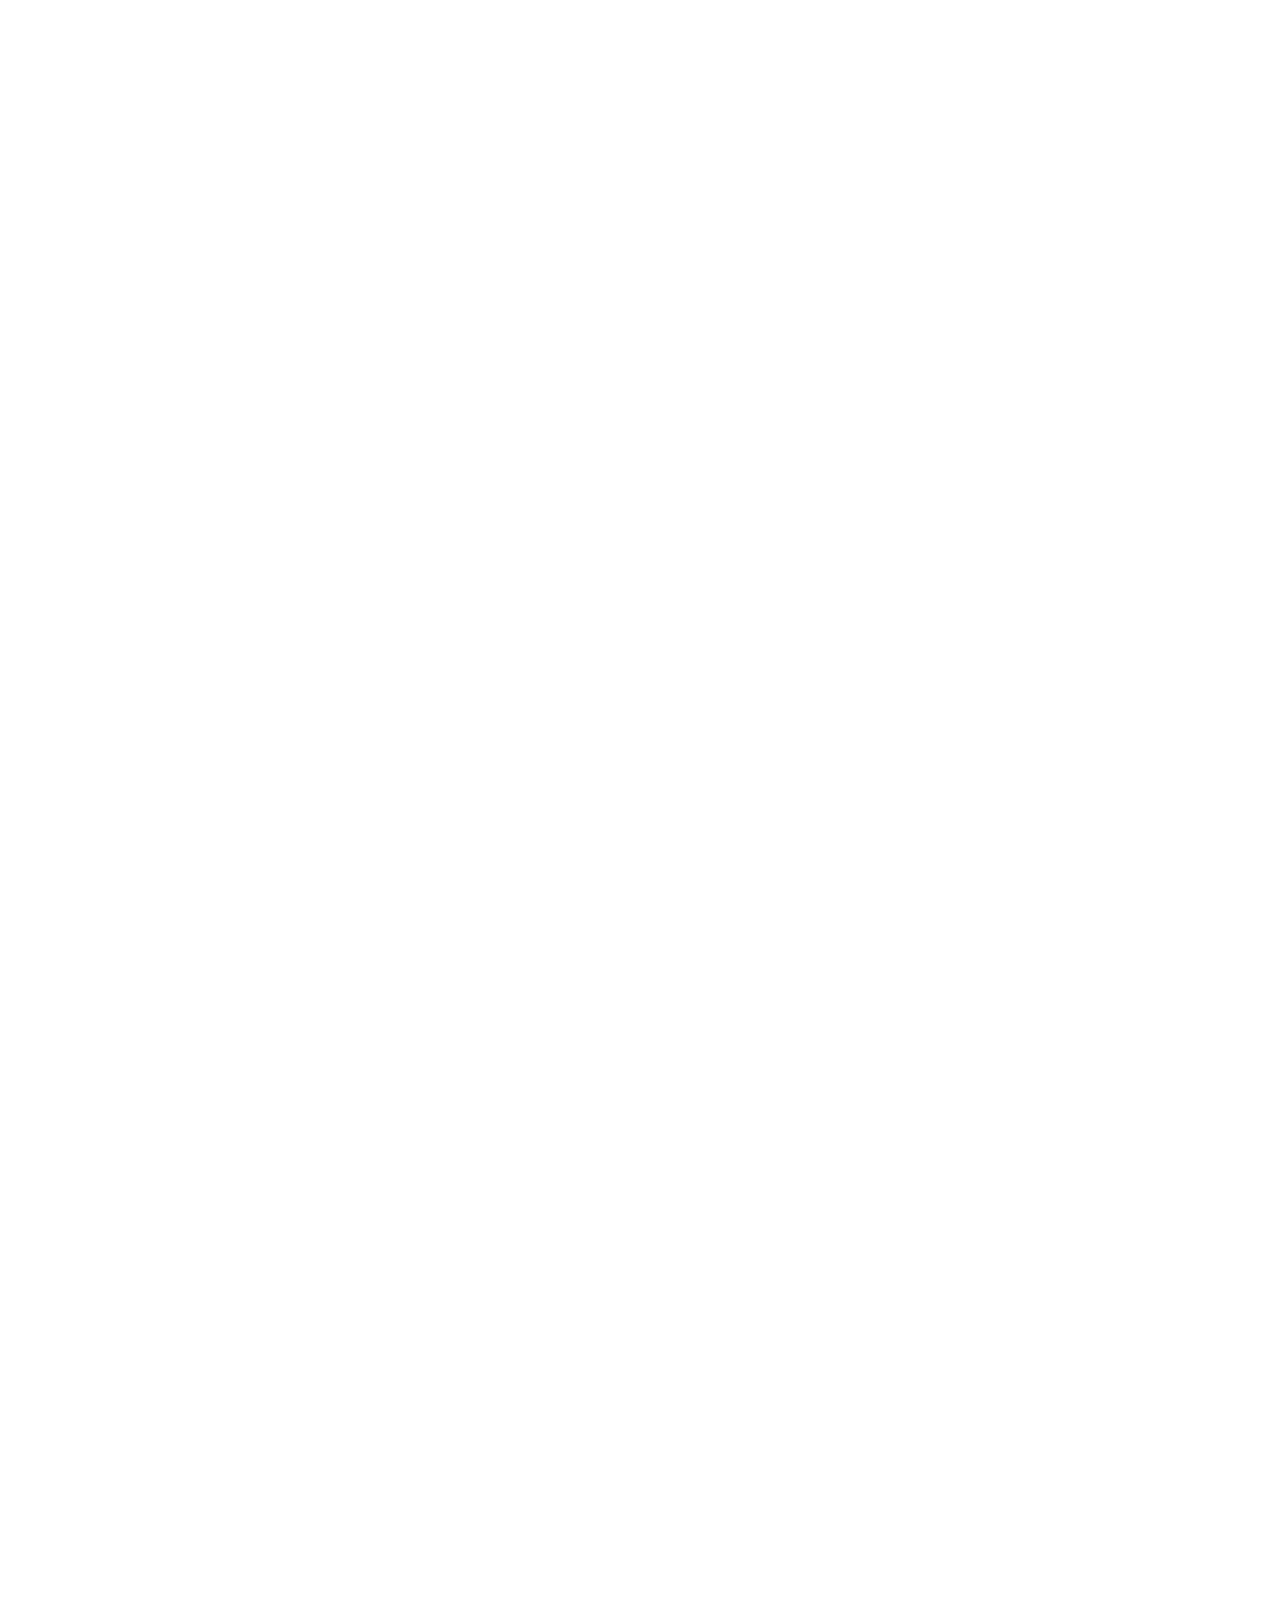
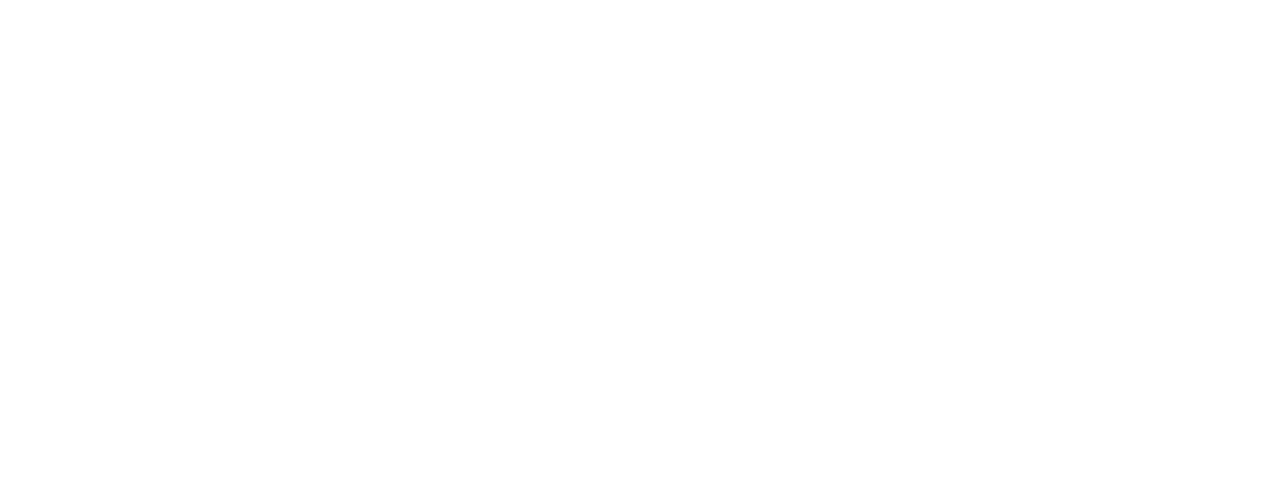
==== commit b5f05ff7: "Learned flame" ====
--- a/index.html
+++ b/index.html
@@ -110,8 +110,8 @@
                 </div>
                 <div class="col">
                     <figure class="figure">
-                        <img src="" class="figure-img img-fluid rounded" alt="">
-                        <figcaption></figcaption>
+                        <img src="assets/flame.PNG" class="figure-img img-fluid rounded" alt="flame">
+                        <figcaption>flame</figcaption>
                     </figure>
                 </div>
                 <div class="col">
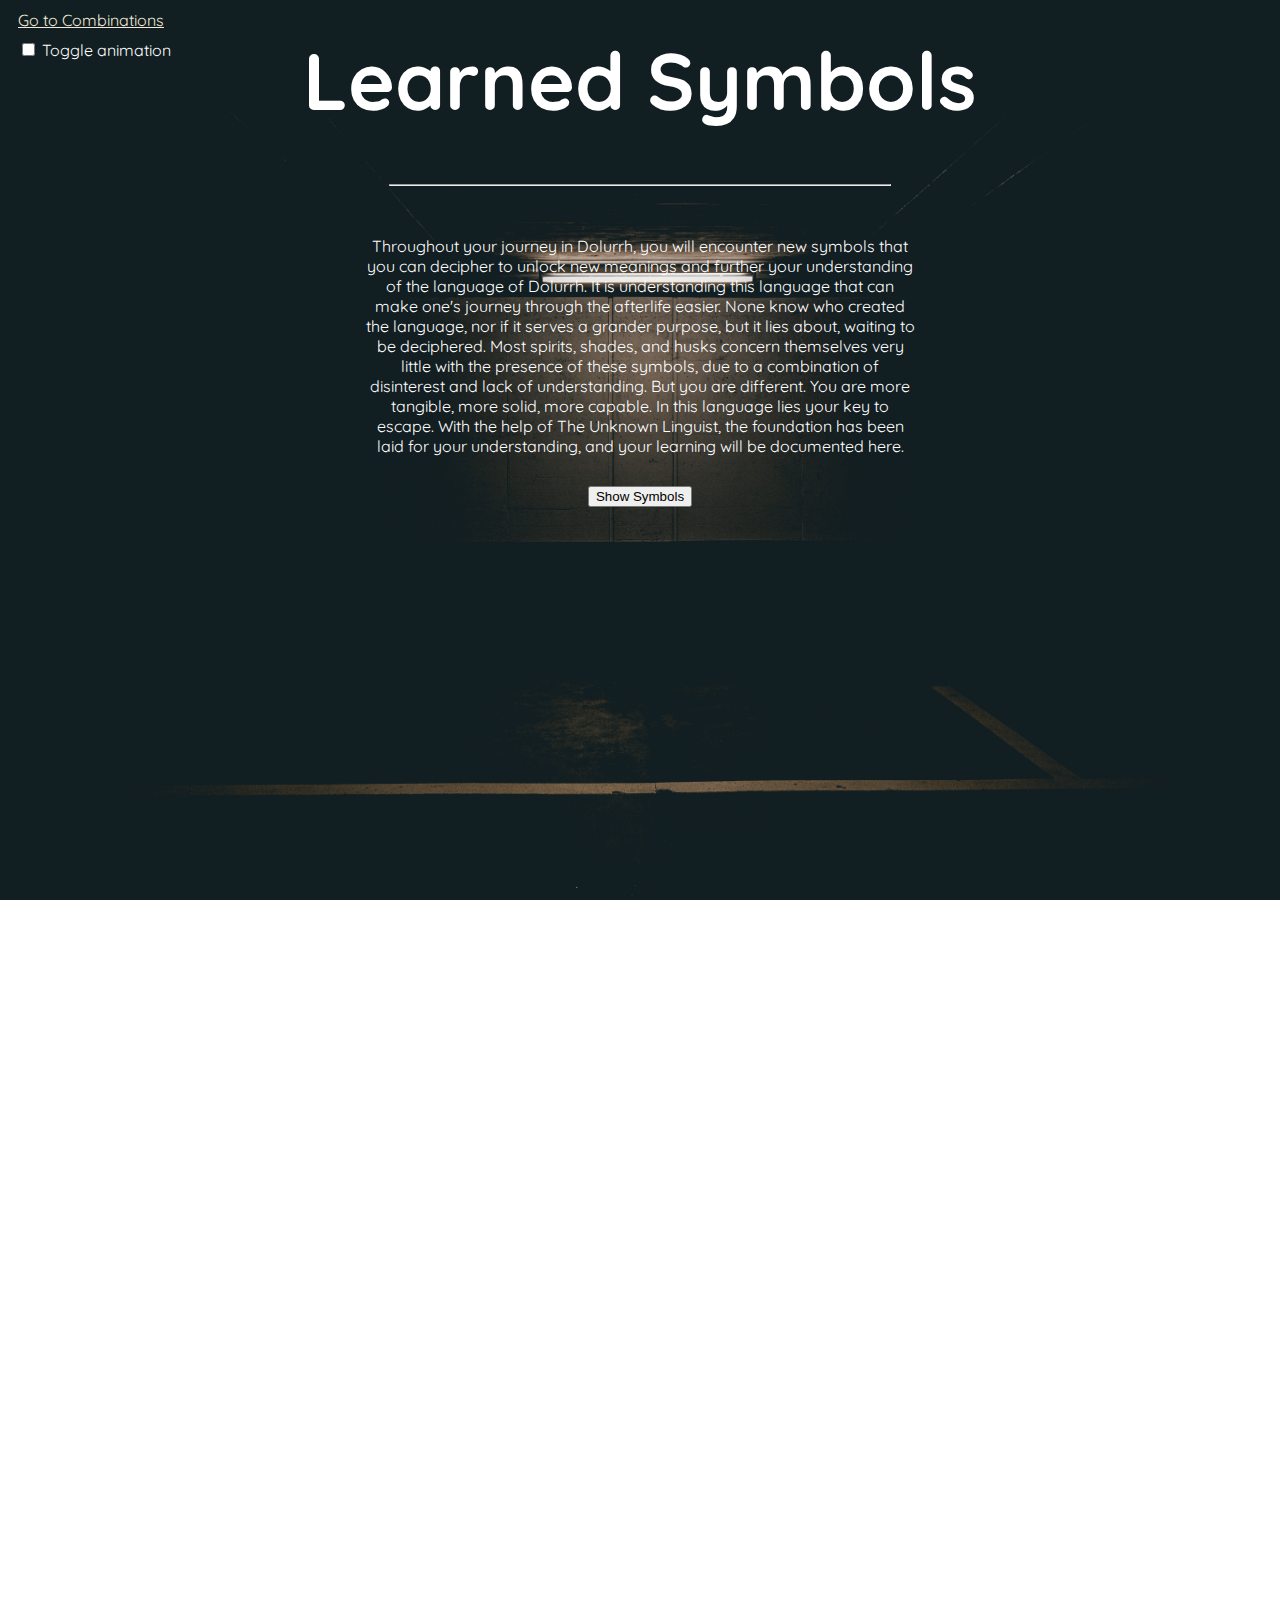
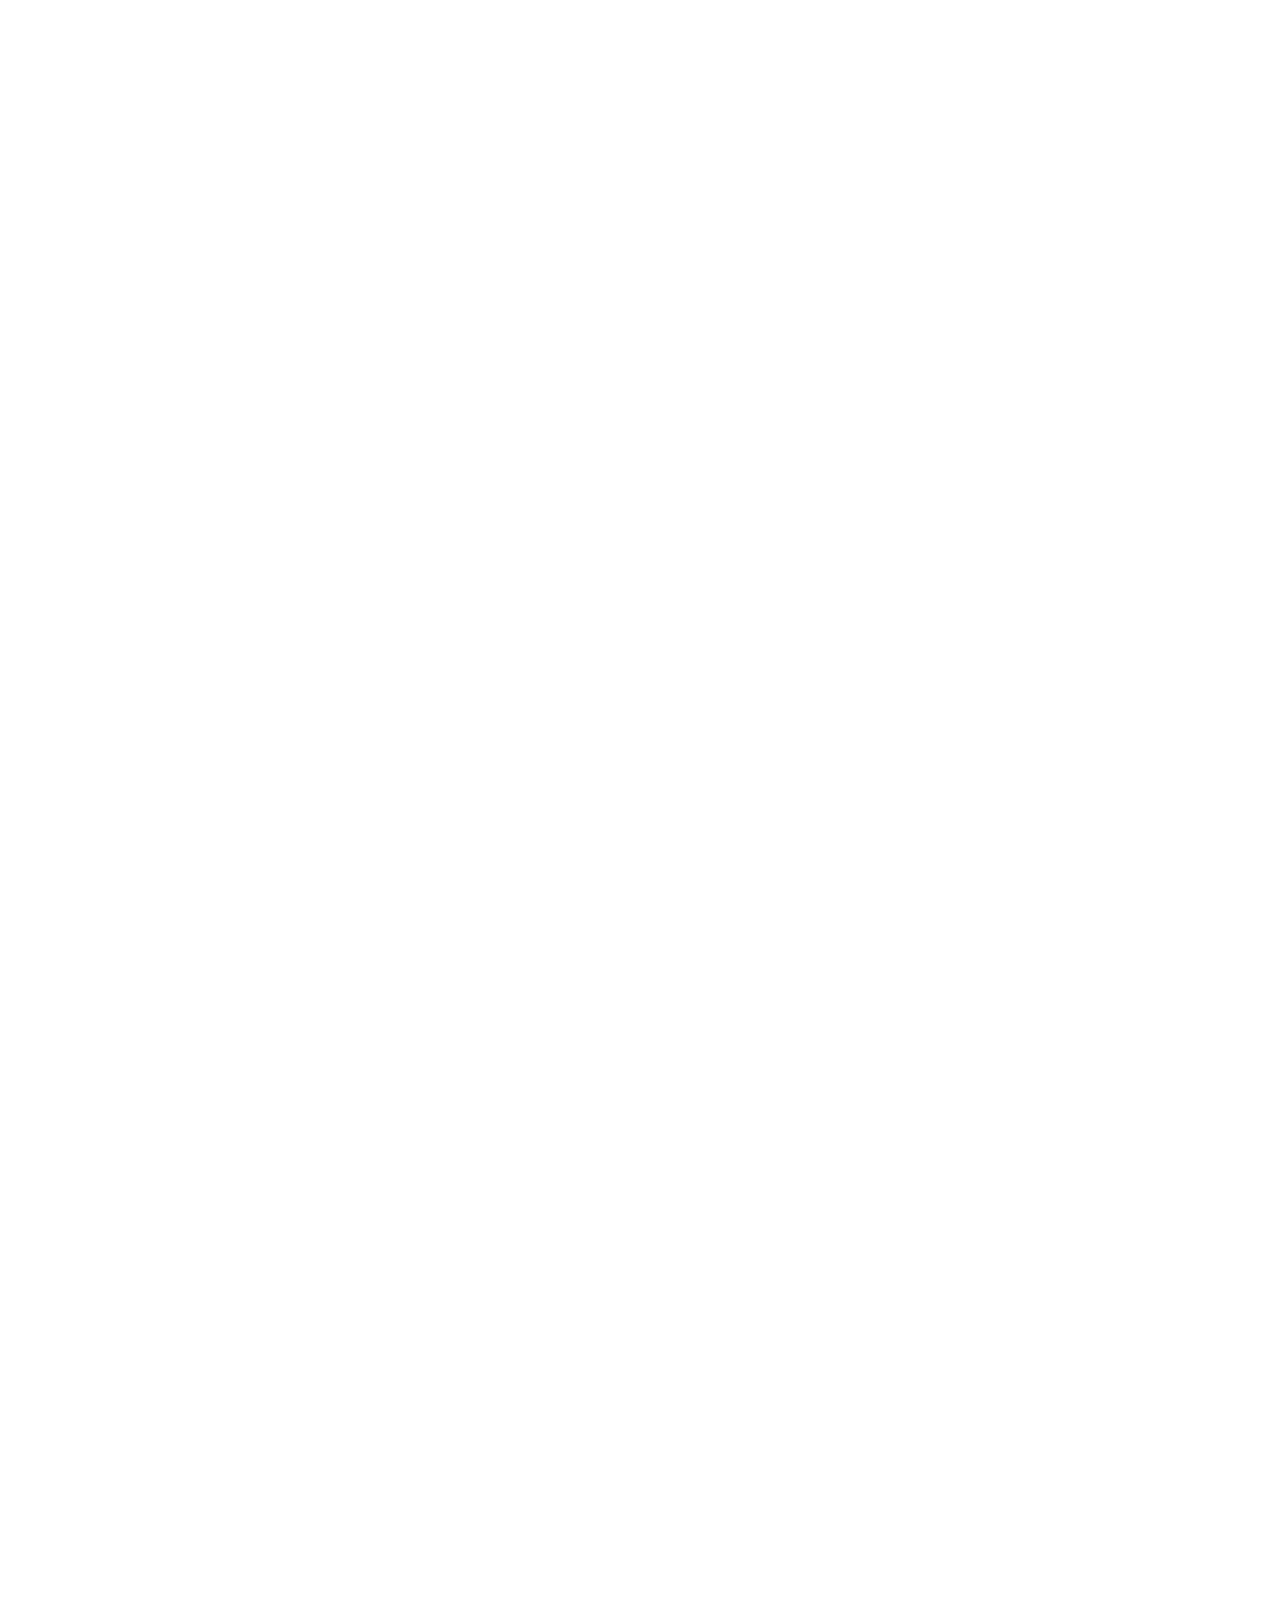
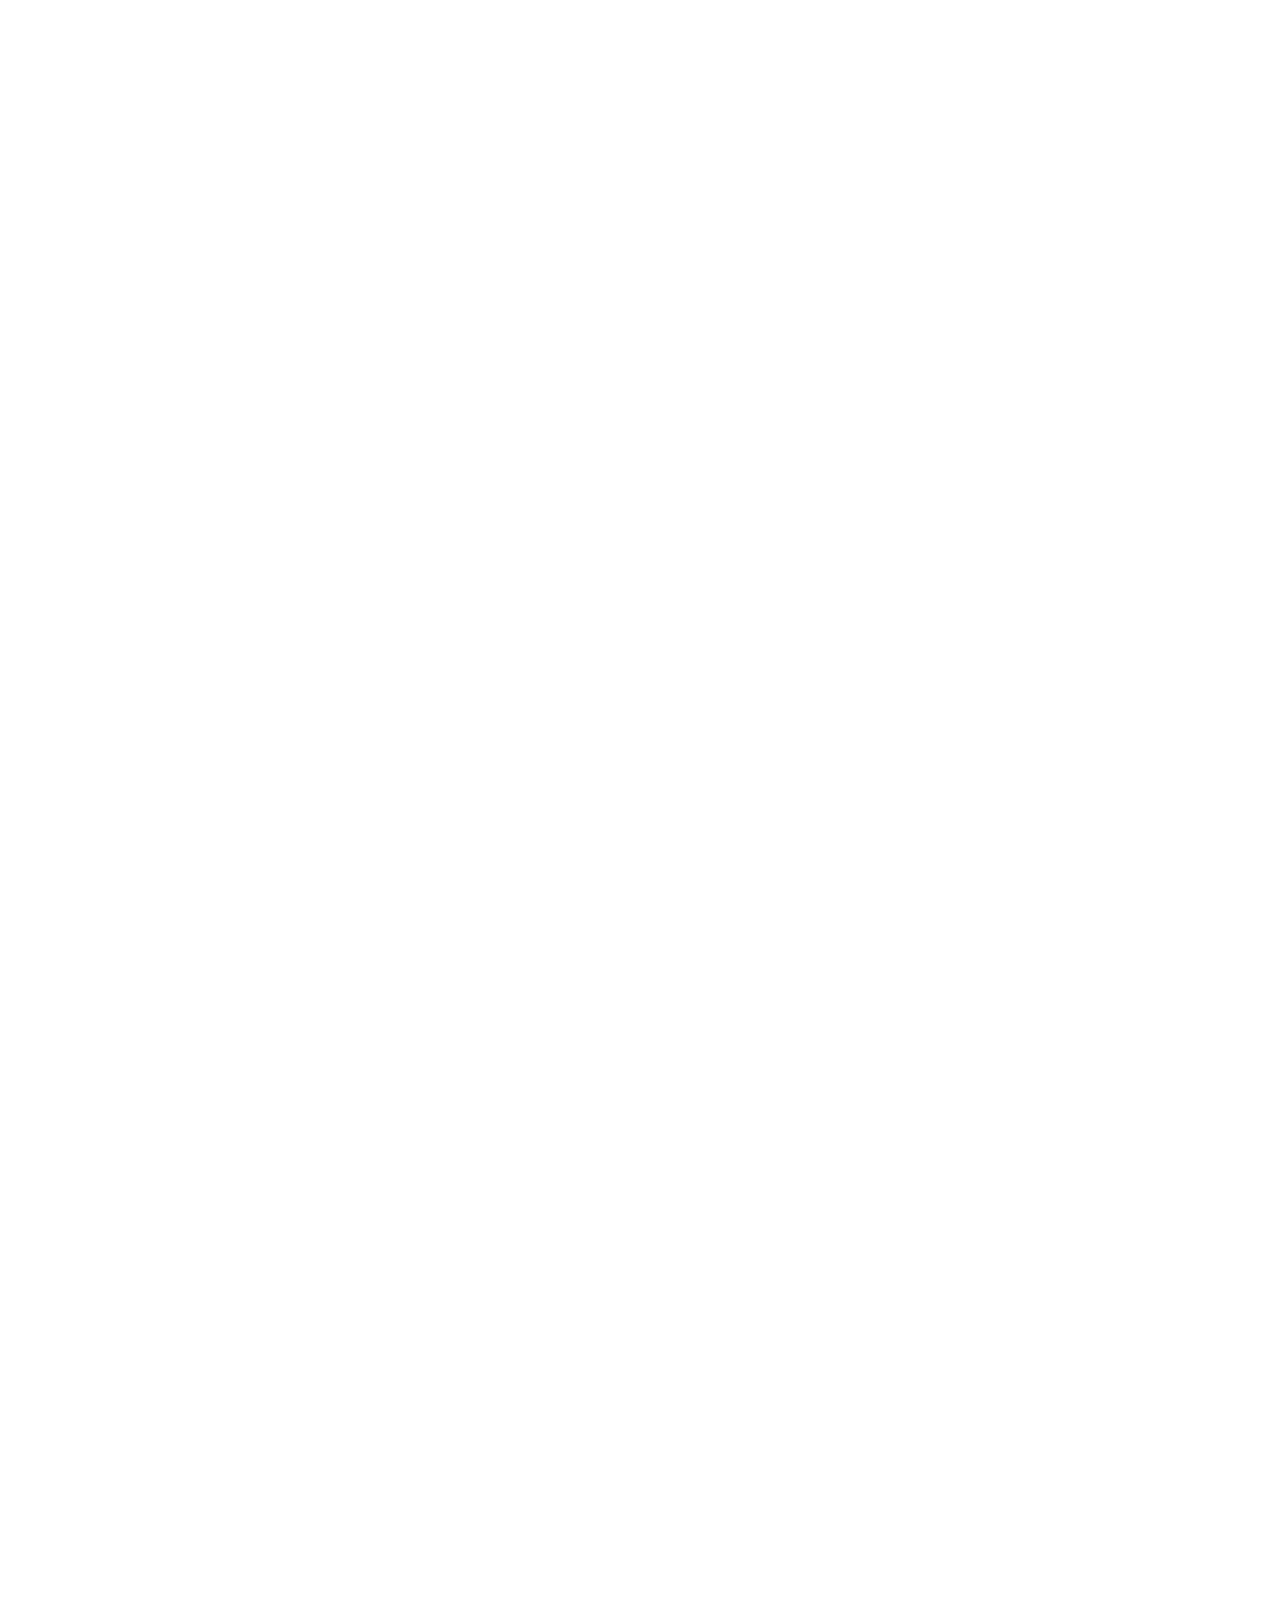
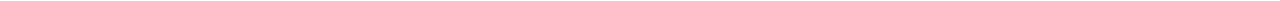
==== commit a9b5c5f4: "translated symbols" ====
--- a/index.html
+++ b/index.html
@@ -116,58 +116,58 @@
                 </div>
                 <div class="col">
                     <figure class="figure">
-                        <img src="" class="figure-img img-fluid rounded" alt="">
-                        <figcaption></figcaption>
-                    </figure>
-                </div>
-                <div class="col">
-                    <figure class="figure">
-                        <img src="" class="figure-img img-fluid rounded" alt="">
-                        <figcaption></figcaption>
-                    </figure>
-                </div>
-                <div class="col">
-                    <figure class="figure">
-                        <img src="" class="figure-img img-fluid rounded" alt="">
-                        <figcaption></figcaption>
-                    </figure>
-                </div>
-            </div>
-            <div class="row">
-                <div class="col">
-                    <figure class="figure">
-                        <img src="" class="figure-img img-fluid rounded" alt="">
-                        <figcaption></figcaption>
-                    </figure>
-                </div>
-                <div class="col">
-                    <figure class="figure">
-                        <img src="" class="figure-img img-fluid rounded" alt="">
-                        <figcaption></figcaption>
-                    </figure>
-                </div>
-                <div class="col">
-                    <figure class="figure">
-                        <img src="" class="figure-img img-fluid rounded" alt="">
-                        <figcaption></figcaption>
-                    </figure>
-                </div>
-                <div class="col">
-                    <figure class="figure">
-                        <img src="" class="figure-img img-fluid rounded" alt="">
-                        <figcaption></figcaption>
-                    </figure>
-                </div>
-                <div class="col">
-                    <figure class="figure">
-                        <img src="" class="figure-img img-fluid rounded" alt="">
-                        <figcaption></figcaption>
-                    </figure>
-                </div>
-                <div class="col">
-                    <figure class="figure">
-                        <img src="" class="figure-img img-fluid rounded" alt="">
-                        <figcaption></figcaption>
+                        <img src="assets/we.PNG" class="figure-img img-fluid rounded" alt="we">
+                        <figcaption>we</figcaption>
+                    </figure>
+                </div>
+                <div class="col">
+                    <figure class="figure">
+                        <img src="assets/treasure.png" class="figure-img img-fluid rounded" alt="treasure">
+                        <figcaption>treasure</figcaption>
+                    </figure>
+                </div>
+                <div class="col">
+                    <figure class="figure">
+                        <img src="assets/that.PNG" class="figure-img img-fluid rounded" alt="that">
+                        <figcaption>that</figcaption>
+                    </figure>
+                </div>
+            </div>
+            <div class="row">
+                <div class="col">
+                    <figure class="figure">
+                        <img src="assets/and.PNG" class="figure-img img-fluid rounded" alt="and">
+                        <figcaption>and</figcaption>
+                    </figure>
+                </div>
+                <div class="col">
+                    <figure class="figure">
+                        <img src="assets/bedroom.PNG" class="figure-img img-fluid rounded" alt="bedroom">
+                        <figcaption>bedroom</figcaption>
+                    </figure>
+                </div>
+                <div class="col">
+                    <figure class="figure">
+                        <img src="assets/candle.PNG" class="figure-img img-fluid rounded" alt="candle">
+                        <figcaption>candle</figcaption>
+                    </figure>
+                </div>
+                <div class="col">
+                    <figure class="figure">
+                        <img src="assets/where.PNG" class="figure-img img-fluid rounded" alt="where">
+                        <figcaption>where</figcaption>
+                    </figure>
+                </div>
+                <div class="col">
+                    <figure class="figure">
+                        <img src="assets/west.PNG" class="figure-img img-fluid rounded" alt="west">
+                        <figcaption>west</figcaption>
+                    </figure>
+                </div>
+                <div class="col">
+                    <figure class="figure">
+                        <img src="assets/person.PNG" class="figure-img img-fluid rounded" alt="person">
+                        <figcaption>person</figcaption>
                     </figure>
                 </div>
                 <div class="col">
